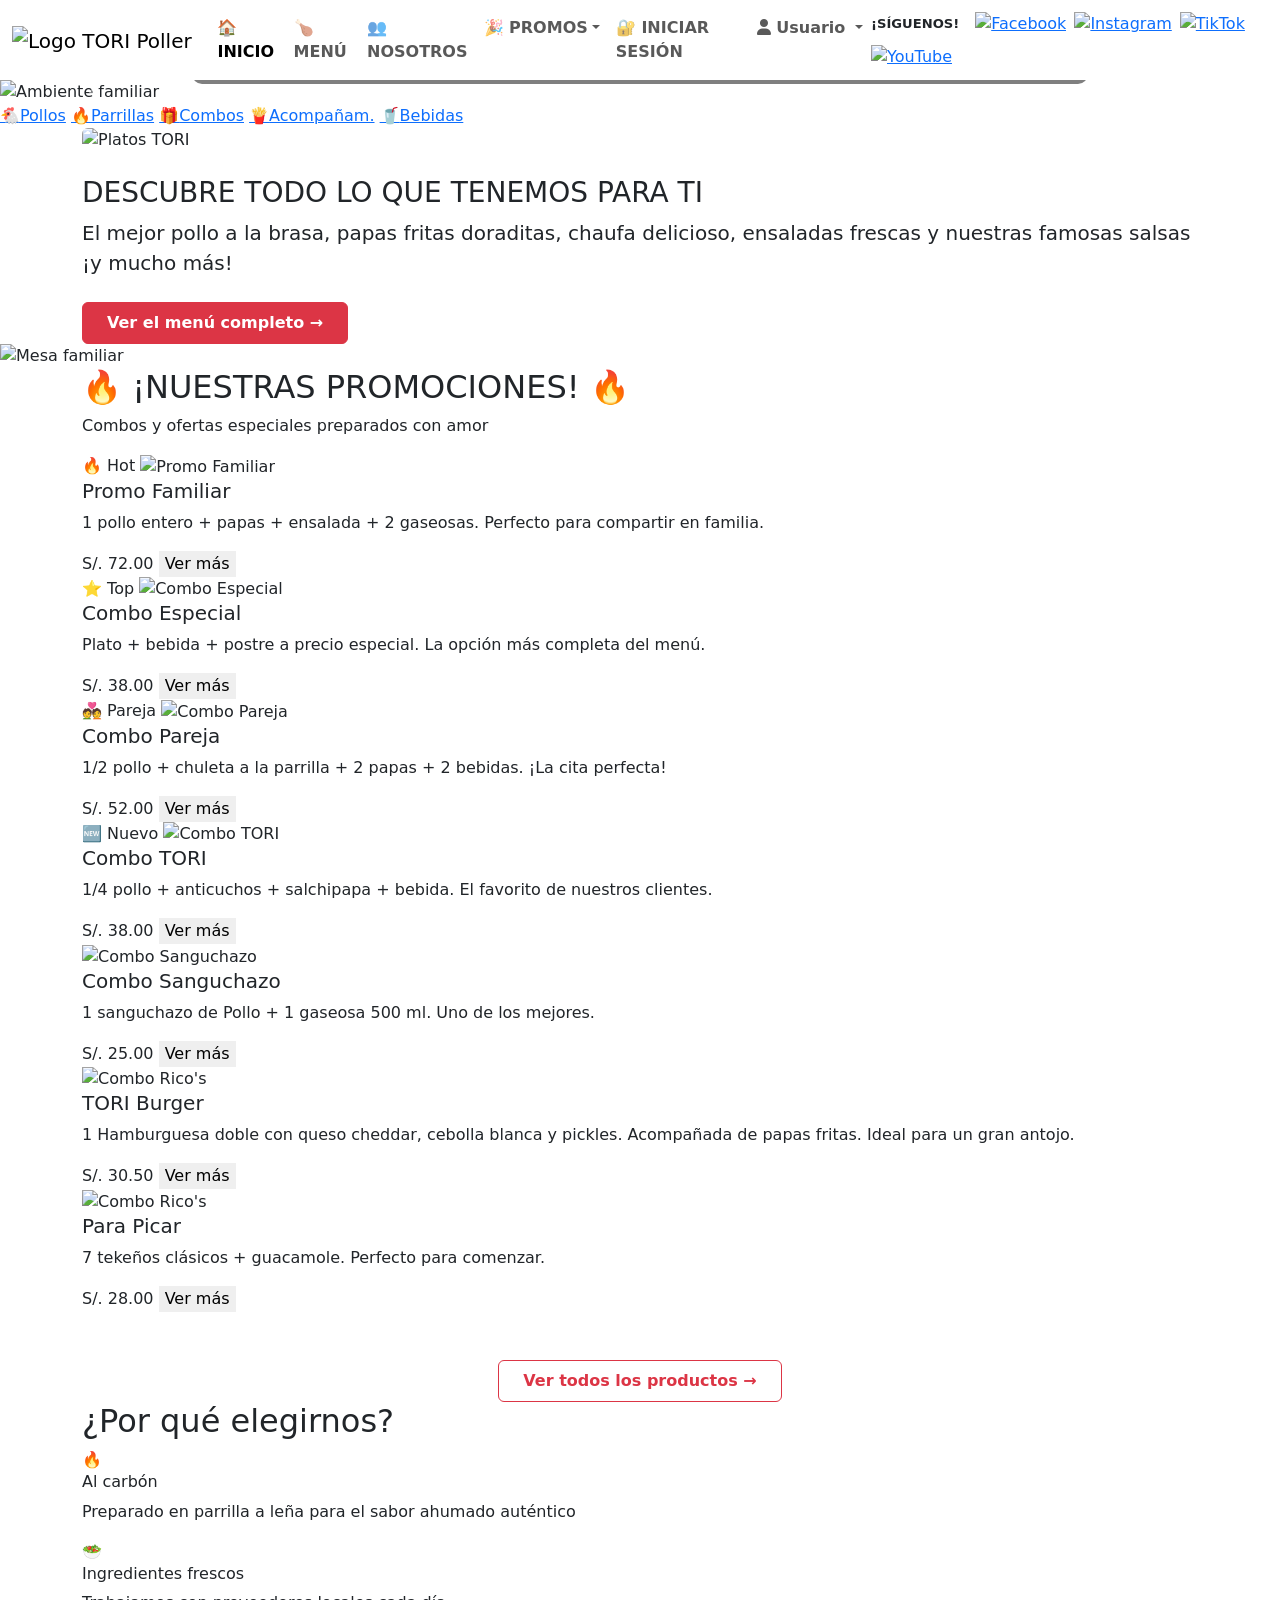
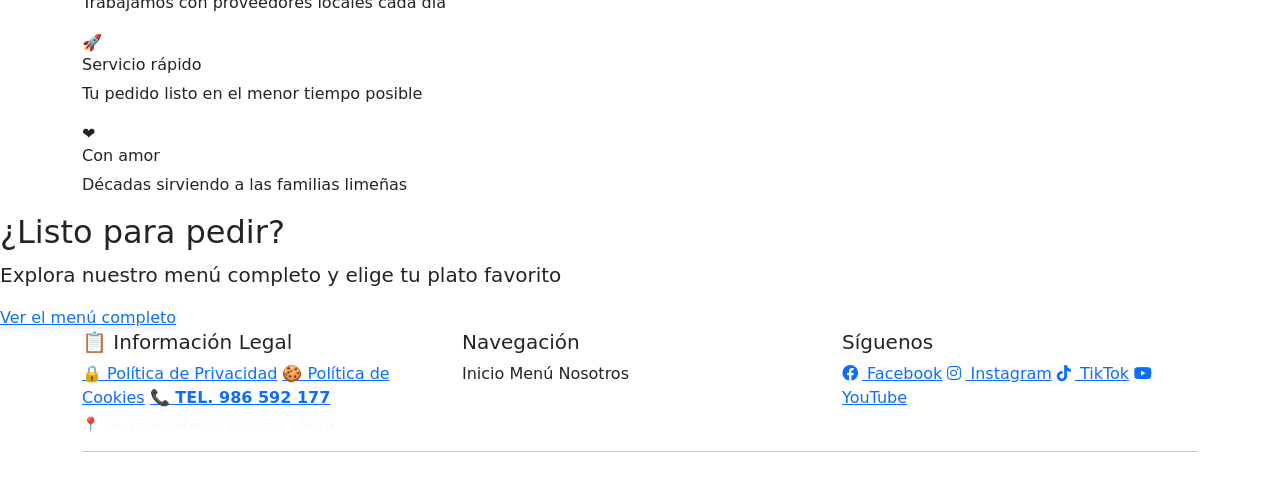
==== Proyecto/src/main/resources/templates/index.html @ 628fb51c "Avance-PerfilUsuario" ====
<!DOCTYPE html>
<html lang="es" xmlns:th="http://www.thymeleaf.org">
<head>
  <meta charset="UTF-8" />
  <meta name="viewport" content="width=device-width, initial-scale=1.0" />
  <meta name="description" content="TORI Pollería - El mejor pollo a la brasa. Página principal." />
  <title>TORI POLLERÍA - Página Principal</title>
  <!-- Bootstrap 5 & Fuentes -->
  <link href="https://cdn.jsdelivr.net/npm/bootstrap@5.3.3/dist/css/bootstrap.min.css" rel="stylesheet">
  <link rel="stylesheet" href="https://cdnjs.cloudflare.com/ajax/libs/font-awesome/6.0.0/css/all.min.css" />
  <link href="https://fonts.googleapis.com/css2?family=Poppins:wght@300;400;600;700;800&display=swap" rel="stylesheet" />
  <link rel="stylesheet" th:href="@{/css/styles.css}">
</head>
<body>

  <!-- Navbar Unificada -->
  <nav class="navbar navbar-expand-lg navbar-light">
    <div class="container-fluid">
      <a class="navbar-brand" th:href="@{/}">
        <img th:src="@{/img/LOGO+2+ROJO.png}" alt="Logo TORI Pollería" />
      </a>
      <button class="navbar-toggler" type="button" data-bs-toggle="collapse" data-bs-target="#navbarMain" aria-controls="navbarMain" aria-expanded="false" aria-label="Toggle navigation">
        <span class="navbar-toggler-icon"></span>
      </button>
      <div class="collapse navbar-collapse" id="navbarMain">
        <ul class="navbar-nav me-auto mb-2 mb-lg-0">
          <li class="nav-item"><a class="nav-link active fw-bold" th:href="@{/}">🏠 INICIO</a></li>
          <li class="nav-item"><a class="nav-link fw-bold" th:href="@{/menu}">🍗 MENÚ</a></li>
          <li class="nav-item"><a class="nav-link fw-bold" th:href="@{/nosotros}">👥 NOSOTROS</a></li>
          <li class="nav-item dropdown">
            <a class="nav-link dropdown-toggle fw-bold" href="#" role="button" data-bs-toggle="dropdown">🎉 PROMOS</a>
            <ul class="dropdown-menu">
              <li><a class="dropdown-item fw-bold" href="#promociones">Ver Promociones</a></li>
            </ul>
          </li>
          <li class="nav-item" th:if="${!sesionActiva}">
            <a class="nav-link fw-bold" href="#" data-bs-toggle="modal" data-bs-target="#loginModal">🔐 INICIAR SESIÓN</a>
          </li>
          <li class="nav-item dropdown user-session-item" th:if="${sesionActiva}">
            <a class="nav-link dropdown-toggle fw-bold user-session-toggle" href="#" role="button" data-bs-toggle="dropdown" aria-expanded="false">
              <span class="user-session-avatar"><i class="fa-solid fa-user"></i></span>
              <span th:text="${usuarioLogueado.nombre}">Usuario</span>
            </a>
            <div class="dropdown-menu user-session-menu dropdown-menu-lg-end p-0">
              <div class="user-session-header">
                <span class="user-session-avatar user-session-avatar-lg"><i class="fa-solid fa-user"></i></span>
                <div>
                  <strong th:text="${usuarioLogueado.nombre}">Usuario</strong>
                  <small th:text="${usuarioLogueado.correo}">correo@ejemplo.com</small>
                </div>
              </div>
              <div class="user-session-status">
                <i class="fa-solid fa-circle-check text-success"></i>
                <span>Sesión iniciada</span>
              </div>
              <a class="dropdown-item user-session-action" th:href="@{/api/logout}">
                <i class="fa-solid fa-right-from-bracket"></i>
                Cerrar sesión
              </a>
            </div>
          </li>
        </ul>
        <div class="d-flex align-items-center gap-2 flex-wrap">
          <p class="mb-0 me-2 fw-bold" style="font-size:0.82rem;">¡SÍGUENOS!</p>
          <a href="#" class="social-link" aria-label="Facebook" target="_blank" rel="noopener noreferrer"><img th:src="@{/img/ICONO-FACEBOOK.png}" alt="Facebook" width="20" height="20" /></a>
          <a href="#" class="social-link" aria-label="Instagram" target="_blank" rel="noopener noreferrer"><img th:src="@{/img/ICONO-INSTAGRAM.png}" alt="Instagram" width="20" height="20" /></a>
          <a href="#" class="social-link" aria-label="TikTok" target="_blank" rel="noopener noreferrer"><img th:src="@{/img/ICONO-TIKTOK.png}" alt="TikTok" width="20" height="20" /></a>
          <a href="#" class="social-link" aria-label="YouTube" target="_blank" rel="noopener noreferrer"><img th:src="@{/img/youGpng.png}" alt="YouTube" width="20" height="20" /></a>
        </div>
      </div>
    </div>
  </nav>

  <!-- Carousel -->
  <div class="container-fluid px-0">
    <div id="carouselBanner" class="carousel slide" data-bs-ride="carousel">
      <div class="carousel-indicators">
        <button type="button" data-bs-target="#carouselBanner" data-bs-slide-to="0" class="active"></button>
        <button type="button" data-bs-target="#carouselBanner" data-bs-slide-to="1"></button>
        <button type="button" data-bs-target="#carouselBanner" data-bs-slide-to="2"></button>
      </div>
      <div class="carousel-inner">
        <div class="carousel-item active">
          <img th:src="@{/img/toriii.png}" class="d-block w-100" alt="Ambiente familiar" loading="lazy" />
          <div class="carousel-caption d-none d-md-block" style="background:rgba(0,0,0,0.5);border-radius:10px;padding:1rem 1.5rem;">
            <h5 class="fw-bold fs-4">El sabor que une familias 🍗</h5>
            <p>El mejor pollo a la brasa de Lima, preparado al carbón.</p>
          </div>
        </div>
        <div class="carousel-item">
          <img th:src="@{/img/bannertori.png}" class="d-block w-100" alt="Plato principal" loading="lazy" />
          <div class="carousel-caption d-none d-md-block" style="background:rgba(0,0,0,0.5);border-radius:10px;padding:1rem 1.5rem;">
            <h5 class="fw-bold fs-4">Parrillas de primera 🔥</h5>
            <p>Churrasco, marucha, chuleta — todo a la brasa.</p>
          </div>
        </div>
        <div class="carousel-item">
          <img th:src="@{/img/banners.png}" class="d-block w-100" alt="Promoción especial" loading="lazy" />
          <div class="carousel-caption d-none d-md-block" style="background:rgba(0,0,0,0.5);border-radius:10px;padding:1rem 1.5rem;">
            <h5 class="fw-bold fs-4">¡Nuevas promociones! 🎉</h5>
            <p>Combos familiares y especiales a precios increíbles.</p>
          </div>
        </div>
      </div>
      <button class="carousel-control-prev" type="button" data-bs-target="#carouselBanner" data-bs-slide="prev"><span class="carousel-control-prev-icon"></span></button>
      <button class="carousel-control-next" type="button" data-bs-target="#carouselBanner" data-bs-slide="next"><span class="carousel-control-next-icon"></span></button>
    </div>
  </div>

  <!-- Categorías rápidas -->
  <div class="quick-cats">
    <a th:href="@{/menu}" class="quick-cat"><span class="cat-icon">🐔</span>Pollos</a>
    <a th:href="@{/menu}" class="quick-cat"><span class="cat-icon">🔥</span>Parrillas</a>
    <a th:href="@{/menu}" class="quick-cat"><span class="cat-icon">🎁</span>Combos</a>
    <a th:href="@{/menu}" class="quick-cat"><span class="cat-icon">🍟</span>Acompañam.</a>
    <a th:href="@{/menu}" class="quick-cat"><span class="cat-icon">🥤</span>Bebidas</a>
  </div>

  <!-- Intro -->
  <section class="intro-section">
    <div class="container">
      <img th:src="@{/img/TRES+PLATOS.webp}" class="img-fluid rounded mb-4" alt="Platos TORI" style="max-height:340px;object-fit:cover;" />
      <h3>DESCUBRE TODO LO QUE TENEMOS PARA TI</h3>
      <p class="lead fw-normal">El mejor pollo a la brasa, papas fritas doraditas, chaufa delicioso, ensaladas frescas y nuestras famosas salsas ¡y mucho más!</p>
      <a th:href="@{/menu}" class="btn btn-danger fw-bold px-4 py-2 mt-2">Ver el menú completo →</a>
    </div>
  </section>

  <!-- Banner Central -->
  <div class="banner-imagen-principal">
    <img th:src="@{/img/edit+mesa+familia+cenital+manos.jpg}" class="w-100" alt="Mesa familiar" loading="lazy" />
  </div>

  <!-- Promociones -->
  <section id="promociones" class="promos-section">
    <div class="container">
      <div class="section-heading">
        <h2>🔥 ¡NUESTRAS PROMOCIONES! 🔥</h2>
        <p>Combos y ofertas especiales preparados con amor</p>
      </div>
      <div class="promos-grid">
        <!-- Card 1 -->
        <div class="promo-card">
          <div class="promo-img-wrap">
            <span class="promo-badge">🔥 Hot</span>
            <img th:src="@{/img/card1.webp}" alt="Promo Familiar" loading="lazy" />
          </div>
          <div class="promo-body">
            <h5>Promo Familiar</h5>
            <p>1 pollo entero + papas + ensalada + 2 gaseosas. Perfecto para compartir en familia.</p>
          </div>
          <div class="promo-footer">
            <span class="promo-precio">S/. 72.00</span>
            <button type="button" class="btn-promo border-0" data-bs-toggle="modal" data-bs-target="#promoModal1">Ver más</button>
          </div>
        </div>
        <!-- Card 2 -->
        <div class="promo-card">
          <div class="promo-img-wrap">
            <span class="promo-badge">⭐ Top</span>
            <img th:src="@{/img/card2.webp}" alt="Combo Especial" loading="lazy" />
          </div>
          <div class="promo-body">
            <h5>Combo Especial</h5>
            <p>Plato + bebida + postre a precio especial. La opción más completa del menú.</p>
          </div>
          <div class="promo-footer">
            <span class="promo-precio">S/. 38.00</span>
            <button type="button" class="btn-promo border-0" data-bs-toggle="modal" data-bs-target="#promoModal2">Ver más</button>
          </div>
        </div>
        <!-- Card 3 -->
        <div class="promo-card">
          <div class="promo-img-wrap">
            <span class="promo-badge">💑 Pareja</span>
            <img th:src="@{/img/card3.webp}" alt="Combo Pareja" loading="lazy" />
          </div>
          <div class="promo-body">
            <h5>Combo Pareja</h5>
            <p>1/2 pollo + chuleta a la parrilla + 2 papas + 2 bebidas. ¡La cita perfecta!</p>
          </div>
          <div class="promo-footer">
            <span class="promo-precio">S/. 52.00</span>
            <button type="button" class="btn-promo border-0" data-bs-toggle="modal" data-bs-target="#promoModal3">Ver más</button>
          </div>
        </div>
        <!-- Card 4 -->
        <div class="promo-card">
          <div class="promo-img-wrap">
            <span class="promo-badge">🆕 Nuevo</span>
            <img th:src="@{/img/card4.png}" alt="Combo TORI" loading="lazy" />
          </div>
          <div class="promo-body">
            <h5>Combo TORI</h5>
            <p>1/4 pollo + anticuchos + salchipapa + bebida. El favorito de nuestros clientes.</p>
          </div>
          <div class="promo-footer">
            <span class="promo-precio">S/. 38.00</span>
            <button type="button" class="btn-promo border-0" data-bs-toggle="modal" data-bs-target="#promoModal4">Ver más</button>
          </div>
        </div>
        <!-- Card 5 -->
        <div class="promo-card">
          <div class="promo-img-wrap">
            
            <img th:src="@{/img/card5.webp}" alt="Combo Sanguchazo" loading="lazy" />
          </div>
          <div class="promo-body">
            <h5>Combo Sanguchazo</h5>
            <p>1 sanguchazo de Pollo + 1 gaseosa 500 ml. Uno de los mejores.</p>
          </div>
          <div class="promo-footer">
            <span class="promo-precio">S/. 25.00</span>
            <button type="button" class="btn-promo border-0" data-bs-toggle="modal" data-bs-target="#promoModal5">Ver más</button>
          </div>
        </div>
        <!-- Card 6 -->
        <div class="promo-card">
          <div class="promo-img-wrap">
            
            <img th:src="@{/img/card6.webp}" alt="Combo Rico's" loading="lazy" />
          </div>
          <div class="promo-body">
            <h5>TORI Burger</h5>
            <p>1 Hamburguesa doble con queso cheddar, cebolla blanca y pickles. Acompañada de papas fritas. Ideal para un gran antojo.</p>
          </div>
          <div class="promo-footer">
            <span class="promo-precio">S/. 30.50</span>
            <button type="button" class="btn-promo border-0" data-bs-toggle="modal" data-bs-target="#promoModal6">Ver más</button>
          </div>
        </div>
        <!-- Card 7 -->
        <div class="promo-card">
          <div class="promo-img-wrap">
            
            <img th:src="@{/img/card7.jpg}" alt="Combo Rico's" loading="lazy" />
          </div>
          <div class="promo-body">
            <h5>Para Picar</h5>
            <p>7 tekeños clásicos + guacamole. Perfecto para comenzar.</p>
          </div>
          <div class="promo-footer">
            <span class="promo-precio">S/. 28.00</span>
            <button type="button" class="btn-promo border-0" data-bs-toggle="modal" data-bs-target="#promoModal7">Ver más</button>
          </div>
        </div>
      </div>
      <div class="text-center mt-5">
        <a th:href="@{/menu}" class="btn btn-outline-danger fw-bold px-4 py-2">Ver todos los productos →</a>
      </div>
    </div>
  </section>

  <!-- ¿Por qué elegirnos? -->
  <section class="porques">
    <div class="container">
      <h2>¿Por qué elegirnos?</h2>
      <div class="features">
        <div class="feature"><div class="icon">🔥</div><h6>Al carbón</h6><p>Preparado en parrilla a leña para el sabor ahumado auténtico</p></div>
        <div class="feature"><div class="icon">🥗</div><h6>Ingredientes frescos</h6><p>Trabajamos con proveedores locales cada día</p></div>
        <div class="feature"><div class="icon">🚀</div><h6>Servicio rápido</h6><p>Tu pedido listo en el menor tiempo posible</p></div>
        <div class="feature"><div class="icon">❤️</div><h6>Con amor</h6><p>Décadas sirviendo a las familias limeñas</p></div>
      </div>
    </div>
  </section>

  <!-- CTA final -->
  <section class="cta-section">
    <h2>¿Listo para pedir?</h2>
    <p class="fs-5">Explora nuestro menú completo y elige tu plato favorito</p>
    <a th:href="@{/menu}" class="btn-cta shadow-sm">Ver el menú completo</a>
  </section>

  <!-- Footer -->
  <footer>
    <div class="container">
      <div class="row gy-4">
        <div class="col-12 col-md-4">
          <h5>📋 Información Legal</h5>
          <a href="#">🔒 Política de Privacidad</a>
          <a href="#">🍪 Política de Cookies</a>
          <a href="tel:986592177" class="fw-bold mt-2">📞 TEL. 986 592 177</a>
          <span class="small text-light d-block mt-1">📍 Ca. José Gálvez 390, Lima 15074</span>
        </div>
        <div class="col-6 col-md-4">
          <h5>Navegación</h5>
          <a th:href="@{/}">Inicio</a>
          <a th:href="@{/menu}">Menú</a>
          <a th:href="@{/nosotros}">Nosotros</a>
        </div>
        <div class="col-6 col-md-4">
          <h5>Síguenos</h5>
          <a href="#"><i class="fab fa-facebook me-1"></i> Facebook</a>
          <a href="#"><i class="fab fa-instagram me-1"></i> Instagram</a>
          <a href="#"><i class="fab fa-tiktok me-1"></i> TikTok</a>
          <a href="#"><i class="fab fa-youtube me-1"></i> YouTube</a>
        </div>
      </div>
      <hr>
      <p class="text-center mb-0 text-white-50" style="font-size:0.82rem;">© 2026 TORI POLLERÍA. Todos los derechos reservados.</p>
    </div>
  </footer>
<!-- Modal Login Exitoso -->
<div class="modal fade" id="modalLoginExitoso" tabindex="-1" aria-hidden="true"
     th:classappend="${loginEstado == 'exitoso'} ? 'show' : ''"
     th:style="${loginEstado == 'exitoso'} ? 'display:block;' : ''">
  <div class="modal-dialog modal-dialog-centered">
    <div class="modal-content">
      <div class="modal-header bg-success text-white">
        <h5 class="modal-title fw-bold">✅ Bienvenido</h5>
        <button type="button" class="btn-close btn-close-white" data-bs-dismiss="modal"></button>
      </div>
      <div class="modal-body text-center py-4">
        <p class="fs-5">¡Hola, <strong th:text="${loginNombre}"></strong>! Has iniciado sesión correctamente.</p>
      </div>
      <div class="modal-footer justify-content-center">
        <button type="button" class="btn btn-success fw-bold px-4" data-bs-dismiss="modal">Continuar</button>
      </div>
    </div>
  </div>
</div>

<!-- Modal Login Error -->
<div class="modal fade" id="modalLoginError" tabindex="-1" aria-hidden="true"
     th:classappend="${loginEstado == 'error'} ? 'show' : ''"
     th:style="${loginEstado == 'error'} ? 'display:block;' : ''">
  <div class="modal-dialog modal-dialog-centered">
    <div class="modal-content">
      <div class="modal-header bg-danger text-white">
        <h5 class="modal-title fw-bold">❌ Error</h5>
        <button type="button" class="btn-close btn-close-white" data-bs-dismiss="modal"></button>
      </div>
      <div class="modal-body text-center py-4">
        <p class="fs-5">Correo o contraseña incorrectos. Intenta de nuevo.</p>
      </div>
      <div class="modal-footer justify-content-center">
        <button type="button" class="btn btn-danger fw-bold px-4" data-bs-dismiss="modal">Intentar de nuevo</button>
      </div>
    </div>
  </div>
</div>
<!-- Modal Registro Exitoso -->
<div class="modal fade" id="modalRegistroExitoso" tabindex="-1" aria-hidden="true"
     th:classappend="${registroEstado == 'exitoso'} ? 'show' : ''"
     th:style="${registroEstado == 'exitoso'} ? 'display:block;' : ''">
  <div class="modal-dialog modal-dialog-centered">
    <div class="modal-content">
      <div class="modal-header bg-success text-white">
        <h5 class="modal-title fw-bold">✅ Registro exitoso</h5>
        <button type="button" class="btn-close btn-close-white" data-bs-dismiss="modal"></button>
      </div>
      <div class="modal-body text-center py-4">
        <p class="fs-5">¡Tu cuenta fue creada correctamente! Ya puedes iniciar sesión.</p>
      </div>
      <div class="modal-footer justify-content-center">
        <button type="button" class="btn btn-success fw-bold px-4" data-bs-dismiss="modal">Continuar</button>
      </div>
    </div>
  </div>
</div>

<!-- Modal Registro Error -->
<div class="modal fade" id="modalRegistroError" tabindex="-1" aria-hidden="true"
     th:classappend="${registroEstado == 'error'} ? 'show' : ''"
     th:style="${registroEstado == 'error'} ? 'display:block;' : ''">
  <div class="modal-dialog modal-dialog-centered">
    <div class="modal-content">
      <div class="modal-header bg-danger text-white">
        <h5 class="modal-title fw-bold">❌ Correo ya registrado</h5>
        <button type="button" class="btn-close btn-close-white" data-bs-dismiss="modal"></button>
      </div>
      <div class="modal-body text-center py-4">
        <p class="fs-5">El correo ingresado ya está registrado. Intenta con otro.</p>
      </div>
      <div class="modal-footer justify-content-center">
        <button type="button" class="btn btn-danger fw-bold px-4" data-bs-dismiss="modal">Intentar de nuevo</button>
      </div>
    </div>
  </div>
</div>
<!-- Modal Logout Exitoso -->
<div class="modal fade" id="modalLogoutExitoso" tabindex="-1" aria-hidden="true"
     th:classappend="${logoutEstado == 'exitoso'} ? 'show' : ''"
     th:style="${logoutEstado == 'exitoso'} ? 'display:block;' : ''">
  <div class="modal-dialog modal-dialog-centered">
    <div class="modal-content">
      <div class="modal-header bg-danger text-white">
        <h5 class="modal-title fw-bold">Sesión cerrada</h5>
        <button type="button" class="btn-close btn-close-white" data-bs-dismiss="modal"></button>
      </div>
      <div class="modal-body text-center py-4">
        <i class="fa-solid fa-right-from-bracket text-danger mb-3" style="font-size:2.4rem;"></i>
        <p class="fs-5 mb-0">Has cerrado sesión correctamente.</p>
      </div>
      <div class="modal-footer justify-content-center">
        <button type="button" class="btn btn-danger fw-bold px-4" data-bs-dismiss="modal">Continuar</button>
      </div>
    </div>
  </div>
</div>
  <!-- Modal Login -->
<div class="modal fade" id="loginModal" tabindex="-1" aria-hidden="true">
  <div class="modal-dialog modal-dialog-centered">
    <div class="modal-content">
      <div class="modal-header bg-danger text-white">
        <h5 class="modal-title">🔐 Iniciar Sesión</h5>
        <button type="button" class="btn-close btn-close-white" data-bs-dismiss="modal"></button>
      </div>
      <div class="modal-body">
        <form th:action="@{/api/login}" method="post">
          <div class="mb-3">
            <label class="form-label fw-semibold">Correo Electrónico</label>
            <div class="input-group">
              <span class="input-group-text"><i class="fa-solid fa-envelope"></i></span>
              <input type="email" name="correo" class="form-control" placeholder="nombre@ejemplo.com" required>
            </div>
          </div>
          <div class="mb-3">
            <label class="form-label fw-semibold">Contraseña</label>
            <div class="input-group">
              <span class="input-group-text"><i class="fa-solid fa-lock"></i></span>
              <input type="password" name="contrasena" class="form-control" placeholder="••••••••" required>
            </div>
          </div>
          <button type="submit" class="btn btn-danger w-100 fw-bold py-2">Iniciar Sesión</button>
        </form>
      </div>
      <div class="modal-footer justify-content-center bg-light">
        <p class="small mb-0">¿No tienes cuenta? <a href="#" class="text-danger fw-bold text-decoration-none" data-bs-dismiss="modal" data-bs-toggle="modal" data-bs-target="#registerModal">Regístrate aquí</a></p>
      </div>
    </div>
  </div>
</div>

<!-- Modal Registro -->
<div class="modal fade" id="registerModal" tabindex="-1" aria-hidden="true">
  <div class="modal-dialog modal-dialog-centered">
    <div class="modal-content">
      <div class="modal-header bg-danger text-white">
        <h5 class="modal-title fw-bold">📝 Crear Cuenta</h5>
        <button type="button" class="btn-close btn-close-white" data-bs-dismiss="modal"></button>
      </div>
      <div class="modal-body px-4 py-4">
        <form th:action="@{/api/registro}" method="post">
          <div class="mb-3">
            <label class="form-label fw-semibold">Nombre completo</label>
            <div class="input-group">
              <span class="input-group-text"><i class="fa-solid fa-user"></i></span>
              <input type="text" name="nombre" class="form-control" placeholder="Tu nombre completo" required>
            </div>
          </div>
          <div class="mb-3">
            <label class="form-label fw-semibold">Correo Electrónico</label>
            <div class="input-group">
              <span class="input-group-text"><i class="fa-solid fa-envelope"></i></span>
              <input type="email" name="correo" class="form-control" placeholder="nombre@ejemplo.com" required>
            </div>
          </div>
          <div class="mb-3">
            <label class="form-label fw-semibold">Teléfono</label>
            <div class="input-group">
              <span class="input-group-text"><i class="fa-solid fa-phone"></i></span>
              <input type="tel" name="telefono" class="form-control" placeholder="987 654 321" required>
            </div>
          </div>
          <div class="mb-3">
            <label class="form-label fw-semibold">Dirección</label>
            <div class="input-group">
              <span class="input-group-text"><i class="fa-solid fa-location-dot"></i></span>
              <input type="text" name="direccion" class="form-control" placeholder="Tu dirección" required>
            </div>
          </div>
          <div class="mb-4">
            <label class="form-label fw-semibold">Contraseña</label>
            <div class="input-group">
              <span class="input-group-text"><i class="fa-solid fa-lock"></i></span>
              <input type="password" name="contrasena" class="form-control" placeholder="••••••••" required>
            </div>
          </div>
          <button type="submit" class="btn btn-danger w-100 fw-bold py-2">Crear cuenta</button>
        </form>
      </div>
      <div class="modal-footer justify-content-center bg-light">
        <p class="small mb-0">¿Ya tienes cuenta?
          <a href="#" class="text-danger fw-bold text-decoration-none"
             data-bs-dismiss="modal"
             data-bs-toggle="modal"
             data-bs-target="#loginModal">Inicia sesión aquí</a>
        </p>
      </div>
    </div>
  </div>
</div>
  <!-- ========================================== -->
  <!--        MODALES DE LAS PROMOCIONES          -->
  <!-- ========================================== -->

  <!-- Modal Promo 1: Promo Familiar -->
  <div class="modal fade" id="promoModal1" tabindex="-1" aria-hidden="true">
    <div class="modal-dialog modal-dialog-centered">
      <div class="modal-content">
        <div class="modal-header bg-danger text-white">
          <h5 class="modal-title fw-bold">🔥 Promo Familiar</h5>
          <button type="button" class="btn-close btn-close-white" data-bs-dismiss="modal"></button>
        </div>
        <div class="modal-body">
          <img th:src="@{/img/card1.webp}" class="img-fluid rounded mb-3 w-100" alt="Promo Familiar" style="max-height: 250px; object-fit: cover;" />
          <h4 class="text-danger fw-bold mb-3">S/. 72.00</h4>
          <p class="text-muted">Disfruta del auténtico sabor al carbón en la comodidad de tu hogar o en nuestro local con este super combo pensado para toda la familia.</p>
          <hr />
          <h6 class="fw-bold"><i class="fa-solid fa-utensils text-danger me-2"></i>¿Qué incluye esta promo?</h6>
          <ul class="list-unstyled ms-3">
            <li><i class="fa-solid fa-check text-success me-2"></i> 1 Pollo entero a la brasa dorado a la perfección</li>
            <li><i class="fa-solid fa-check text-success me-2"></i> Porción familiar de papas fritas crujientes</li>
            <li><i class="fa-solid fa-check text-success me-2"></i> Ensalada fresca familiar (clásica de pollería)</li>
            <li><i class="fa-solid fa-check text-success me-2"></i> 2 Gaseosas medianas a elección</li>
            <li><i class="fa-solid fa-check text-success me-2"></i> Salsas de la casa ilimitadas (ají, mayonesa, mostaza)</li>
          </ul>
        </div>
        <div class="modal-footer bg-light">
          <button type="button" class="btn btn-secondary fw-bold" data-bs-dismiss="modal">Cerrar</button>
          <a href="#" class="btn btn-danger fw-bold px-4">Ordenar Ahora</a>
        </div>
      </div>
    </div>
  </div>

  <!-- Modal Promo 2: Combo Especial -->
  <div class="modal fade" id="promoModal2" tabindex="-1" aria-hidden="true">
    <div class="modal-dialog modal-dialog-centered">
      <div class="modal-content">
        <div class="modal-header bg-danger text-white">
          <h5 class="modal-title fw-bold">⭐ Combo Especial</h5>
          <button type="button" class="btn-close btn-close-white" data-bs-dismiss="modal"></button>
        </div>
        <div class="modal-body">
          <img th:src="@{/img/card2.webp}" class="img-fluid rounded mb-3 w-100" alt="Combo Especial" style="max-height: 250px; object-fit: cover;" />
          <h4 class="text-danger fw-bold mb-3">S/. 38.00</h4>
          <p class="text-muted">Nuestra opción individual más completa. Diseñada para calmar el antojo con la combinación perfecta de fondo, bebida y un dulce final.</p>
          <hr />
          <h6 class="fw-bold"><i class="fa-solid fa-utensils text-danger me-2"></i>¿Qué incluye esta promo?</h6>
          <ul class="list-unstyled ms-3">
            <li><i class="fa-solid fa-check text-success me-2"></i> 1/4 de Pollo a la brasa (pechuga o pierna)</li>
            <li><i class="fa-solid fa-check text-success me-2"></i> Porción personal de papas fritas + ensalada</li>
            <li><i class="fa-solid fa-check text-success me-2"></i> 1 Bebida helada a elección</li>
            <li><i class="fa-solid fa-check text-success me-2"></i> 1 Postre del día de la casa</li>
          </ul>
        </div>
        <div class="modal-footer bg-light">
          <button type="button" class="btn btn-secondary fw-bold" data-bs-dismiss="modal">Cerrar</button>
          <a href="#" class="btn btn-danger fw-bold px-4">Ordenar Ahora</a>
        </div>
      </div>
    </div>
  </div>

  <!-- Modal Promo 3: Combo Pareja -->
  <div class="modal fade" id="promoModal3" tabindex="-1" aria-hidden="true">
    <div class="modal-dialog modal-dialog-centered">
      <div class="modal-content">
        <div class="modal-header bg-danger text-white">
          <h5 class="modal-title fw-bold">💑 Combo Pareja</h5>
          <button type="button" class="btn-close btn-close-white" data-bs-dismiss="modal"></button>
        </div>
        <div class="modal-body">
          <img th:src="@{/img/card3.webp}" class="img-fluid rounded mb-3 w-100" alt="Combo Pareja" style="max-height: 250px; object-fit: cover;" />
          <h4 class="text-danger fw-bold mb-3">S/. 52.00</h4>
          <p class="text-muted">¡La cita perfecta para los amantes de las brasas! Combina nuestro tierno pollo con el toque ahumado de una chuleta parrillera de primera.</p>
          <hr />
          <h6 class="fw-bold"><i class="fa-solid fa-utensils text-danger me-2"></i>¿Qué incluye esta promo?</h6>
          <ul class="list-unstyled ms-3">
            <li><i class="fa-solid fa-check text-success me-2"></i> 1/2 Pollo a la brasa jugoso</li>
            <li><i class="fa-solid fa-check text-success me-2"></i> 1 Chuleta grande a la parrilla seleccionada</li>
            <li><i class="fa-solid fa-check text-success me-2"></i> 2 Porciones de papas fritas doradas</li>
            <li><i class="fa-solid fa-check text-success me-2"></i> 1 Ensalada mediana para compartir</li>
            <li><i class="fa-solid fa-check text-success me-2"></i> 2 Bebidas personales bien heladas</li>
          </ul>
        </div>
        <div class="modal-footer bg-light">
          <button type="button" class="btn btn-secondary fw-bold" data-bs-dismiss="modal">Cerrar</button>
          <a href="#" class="btn btn-danger fw-bold px-4">Ordenar Ahora</a>
        </div>
      </div>
    </div>
  </div>

  <!-- Modal Promo 4: Combo TORI -->
  <div class="modal fade" id="promoModal4" tabindex="-1" aria-hidden="true">
    <div class="modal-dialog modal-dialog-centered">
      <div class="modal-content">
        <div class="modal-header bg-danger text-white">
          <h5 class="modal-title fw-bold">🆕 Combo TORI</h5>
          <button type="button" class="btn-close btn-close-white" data-bs-dismiss="modal"></button>
        </div>
        <div class="modal-body">
          <img th:src="@{/img/card4.png}" class="img-fluid rounded mb-3 w-100" alt="Combo Rico's" style="max-height: 250px; object-fit: cover;" />
          <h4 class="text-danger fw-bold mb-3">S/. 38.00</h4>
          <p class="text-muted">¿No te decides por un solo plato? El Combo TORI es el favorito absoluto porque junta lo mejor de tres mundos peruanos en una sola bandeja.</p>
          <hr />
          <h6 class="fw-bold"><i class="fa-solid fa-utensils text-danger me-2"></i>¿Qué incluye esta promo?</h6>
          <ul class="list-unstyled ms-3">
            <li><i class="fa-solid fa-check text-success me-2"></i> 1/4 de Pollo a la brasa clásico</li>
            <li><i class="fa-solid fa-check text-success me-2"></i> 2 Palitos de anticuchos de corazón bien sazonados</li>
            <li><i class="fa-solid fa-check text-success me-2"></i> Base de salchipapa crujiente</li>
            <li><i class="fa-solid fa-check text-success me-2"></i> 1 Bebida personal a elección</li>
          </ul>
        </div>
        <div class="modal-footer bg-light">
          <button type="button" class="btn btn-secondary fw-bold" data-bs-dismiss="modal">Cerrar</button>
          <a href="#" class="btn btn-danger fw-bold px-4">Ordenar Ahora</a>
        </div>
      </div>
    </div>
  </div>

  <!-- Modal Promo 5: Promo Sanguchazo -->
  <div class="modal fade" id="promoModal5" tabindex="-1" aria-hidden="true">
    <div class="modal-dialog modal-dialog-centered">
      <div class="modal-content">
        <div class="modal-header bg-danger text-white">
          <h5 class="modal-title fw-bold">Promo Sanguchazo</h5>
          <button type="button" class="btn-close btn-close-white" data-bs-dismiss="modal"></button>
        </div>
        <div class="modal-body">
          <img th:src="@{/img/card5.webp}" class="img-fluid rounded mb-3 w-100" alt="Combo TORI" style="max-height: 250px; object-fit: cover;" />
          <h4 class="text-danger fw-bold mb-3">S/. 25.00</h4>
          <p class="text-muted">Promo Sanguchazo es el ideal para un gran antojo porque es una versión mejorada de un Sandwich al estilo TORI.</p>
          <hr />
          <h6 class="fw-bold"><i class="fa-solid fa-utensils text-danger me-2"></i>¿Qué incluye esta promo?</h6>
          <ul class="list-unstyled ms-3">
            <li><i class="fa-solid fa-check text-success me-2"></i> 1 Sanguchazo al estilo TORI</li>
            <li><i class="fa-solid fa-check text-success me-2"></i> 1 gaseosa de 500 ml</li>
          </ul>
        </div>
        <div class="modal-footer bg-light">
          <button type="button" class="btn btn-secondary fw-bold" data-bs-dismiss="modal">Cerrar</button>
          <a href="#" class="btn btn-danger fw-bold px-4">Ordenar Ahora</a>
        </div>
      </div>
    </div>
  </div>

  <!-- Modal Promo 6: TORI Burger -->
  <div class="modal fade" id="promoModal6" tabindex="-1" aria-hidden="true">
    <div class="modal-dialog modal-dialog-centered">
      <div class="modal-content">
        <div class="modal-header bg-danger text-white">
          <h5 class="modal-title fw-bold">TORI Burger</h5>
          <button type="button" class="btn-close btn-close-white" data-bs-dismiss="modal"></button>
        </div>
        <div class="modal-body">
          <img th:src="@{/img/card6.webp}" class="img-fluid rounded mb-3 w-100" alt="Combo Rico's" style="max-height: 250px; object-fit: cover;" />
          <h4 class="text-danger fw-bold mb-3">S/. 30.50</h4>
          <p class="text-muted">¨Si buscas una hamburguesa bien taypá con la mejora calidad, TORI Burger es para ti. Con ingredientes de alta calidad y a nuestro estilo unico puedes disfrutar de una buena hamburguesa.</p>
          <hr />
          <h6 class="fw-bold"><i class="fa-solid fa-utensils text-danger me-2"></i>¿Qué incluye esta promo?</h6>
          <ul class="list-unstyled ms-3">
            <li><i class="fa-solid fa-check text-success me-2"></i>1 Hamburguesa doble con queso cheddar, cebolla blanca y pickles</li>
            <li><i class="fa-solid fa-check text-success me-2"></i>Papas fritas crugientes</li>
          </ul>
        </div>
        <div class="modal-footer bg-light">
          <button type="button" class="btn btn-secondary fw-bold" data-bs-dismiss="modal">Cerrar</button>
          <a href="#" class="btn btn-danger fw-bold px-4">Ordenar Ahora</a>
        </div>
      </div>
    </div>
  </div>

  <!-- Modal Promo 7: Para Picar -->
  <div class="modal fade" id="promoModal7" tabindex="-1" aria-hidden="true">
    <div class="modal-dialog modal-dialog-centered">
      <div class="modal-content">
        <div class="modal-header bg-danger text-white">
          <h5 class="modal-title fw-bold">Para Picar</h5>
          <button type="button" class="btn-close btn-close-white" data-bs-dismiss="modal"></button>
        </div>
        <div class="modal-body">
          <img th:src="@{/img/card7.jpg}" class="img-fluid rounded mb-3 w-100" alt="Combo Rico's" style="max-height: 250px; object-fit: cover;" />
          <h4 class="text-danger fw-bold mb-3">S/. 28.00</h4>
          <p class="text-muted">Esta es la mejor forma de empezar una buena orden o compartir con amigos mientras rompen el hielo.</p>
          <hr />
          <h6 class="fw-bold"><i class="fa-solid fa-utensils text-danger me-2"></i>¿Qué incluye esta promo?</h6>
          <ul class="list-unstyled ms-3">
            <li><i class="fa-solid fa-check text-success me-2"></i> 7 tekeños clásicos</li>
            <li><i class="fa-solid fa-check text-success me-2"></i> Salsa de guacamole</li>
          </ul>
        </div>
        <div class="modal-footer bg-light">
          <button type="button" class="btn btn-secondary fw-bold" data-bs-dismiss="modal">Cerrar</button>
          <a href="#" class="btn btn-danger fw-bold px-4">Ordenar Ahora</a>
        </div>
      </div>
    </div>
  </div>
  <script src="https://cdn.jsdelivr.net/npm/bootstrap@5.3.3/dist/js/bootstrap.bundle.min.js"></script>
  <script src="main.js"></script>
  <script>
    window.addEventListener('load', function () {
      var exitoso = document.getElementById('modalLoginExitoso');
      var error = document.getElementById('modalLoginError');
      var regExitoso = document.getElementById('modalRegistroExitoso');
      var regError = document.getElementById('modalRegistroError');
      var logoutExitoso = document.getElementById('modalLogoutExitoso');

      if (exitoso && exitoso.classList.contains('show')) {
        new bootstrap.Modal(exitoso).show();
      }
      if (error && error.classList.contains('show')) {
        new bootstrap.Modal(error).show();
      }
      if (regExitoso && regExitoso.classList.contains('show')) {
        new bootstrap.Modal(regExitoso).show();
      }
      if (regError && regError.classList.contains('show')) {
        new bootstrap.Modal(regError).show();
      }
      if (logoutExitoso && logoutExitoso.classList.contains('show')) {
        new bootstrap.Modal(logoutExitoso).show();
      }
    });
  </script>
</body>
</html>
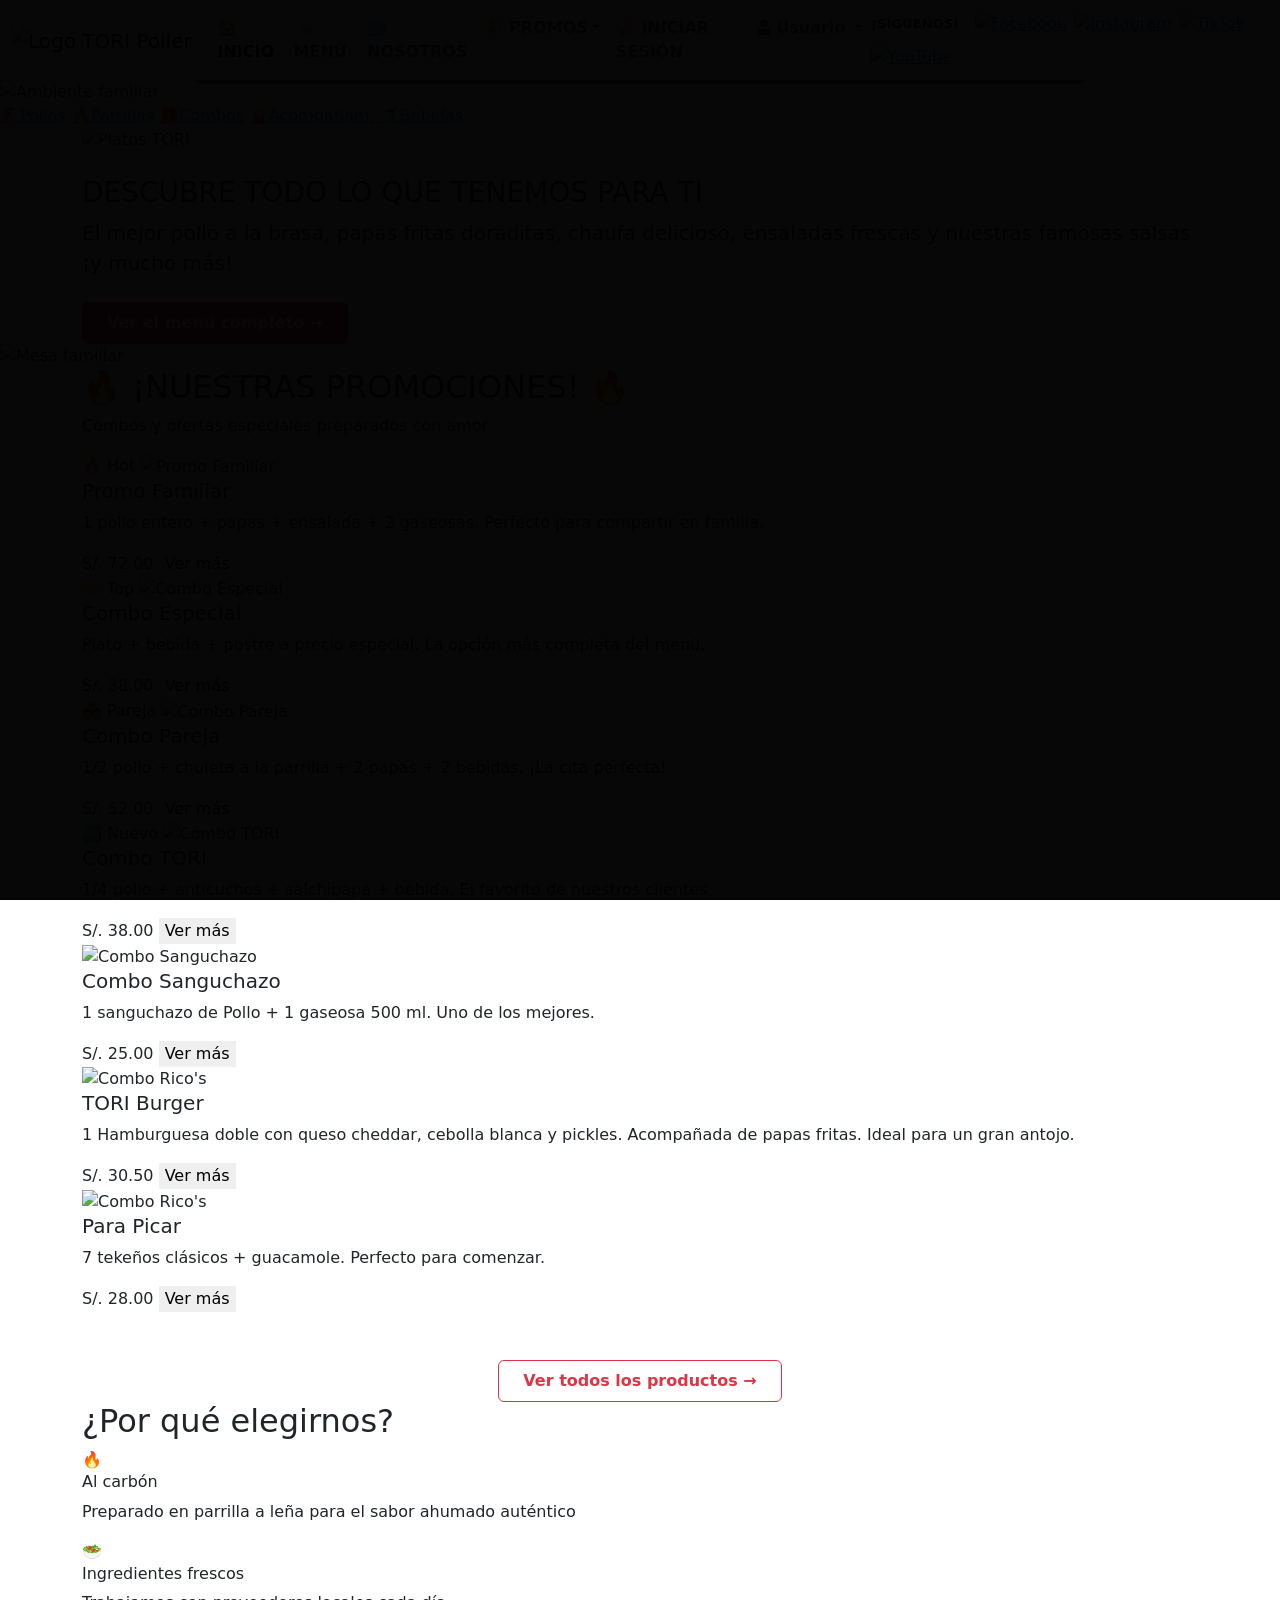
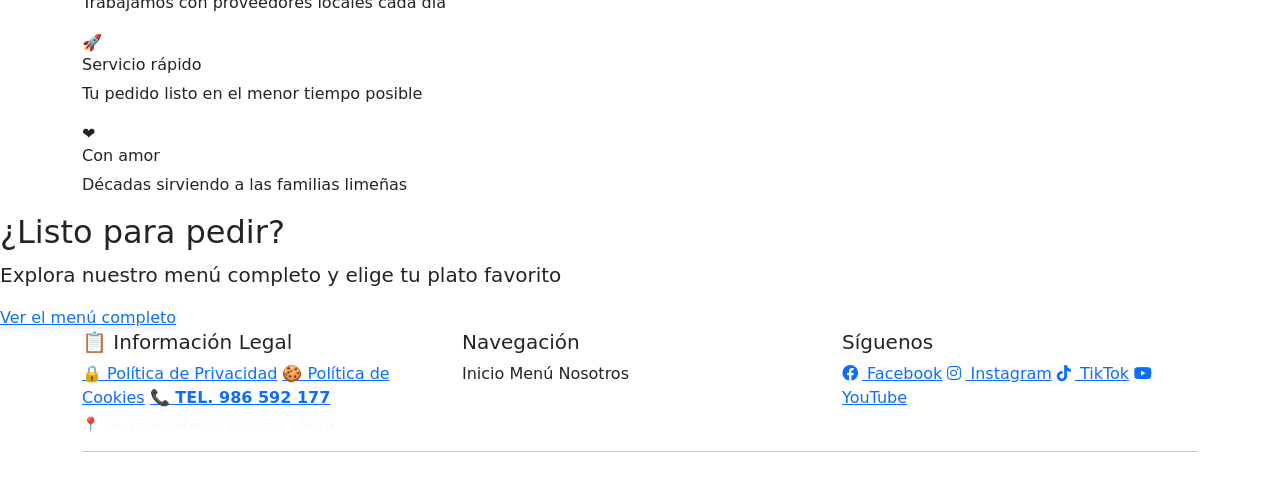
==== commit 73734154: "mejoraInterfaz-mejoraCarrito" ====
--- a/Proyecto/src/main/resources/templates/index.html
+++ b/Proyecto/src/main/resources/templates/index.html
@@ -300,25 +300,31 @@
       <p class="text-center mb-0 text-white-50" style="font-size:0.82rem;">© 2026 TORI POLLERÍA. Todos los derechos reservados.</p>
     </div>
   </footer>
+
 <!-- Modal Login Exitoso -->
 <div class="modal fade" id="modalLoginExitoso" tabindex="-1" aria-hidden="true"
-     th:classappend="${loginEstado == 'exitoso'} ? 'show' : ''"
-     th:style="${loginEstado == 'exitoso'} ? 'display:block;' : ''">
+     th:classappend="${loginEstado == 'exitoso'} ? ' show' : ''"
+     th:style="${loginEstado == 'exitoso'} ? ' display:block;' : ''">
   <div class="modal-dialog modal-dialog-centered">
     <div class="modal-content">
       <div class="modal-header bg-success text-white">
         <h5 class="modal-title fw-bold">✅ Bienvenido</h5>
-        <button type="button" class="btn-close btn-close-white" data-bs-dismiss="modal"></button>
+        <button type="button" class="btn-close btn-close-white" 
+                onclick="document.getElementById('modalLoginExitoso').style.display='none'; document.querySelector('.modal-backdrop')?.remove();"></button>
       </div>
       <div class="modal-body text-center py-4">
         <p class="fs-5">¡Hola, <strong th:text="${loginNombre}"></strong>! Has iniciado sesión correctamente.</p>
       </div>
       <div class="modal-footer justify-content-center">
-        <button type="button" class="btn btn-success fw-bold px-4" data-bs-dismiss="modal">Continuar</button>
+        <button type="button" class="btn btn-success fw-bold px-4" 
+                onclick="document.getElementById('modalLoginExitoso').style.display='none'; document.querySelector('.modal-backdrop')?.remove();">
+          Continuar
+        </button>
       </div>
     </div>
   </div>
 </div>
+<div th:if="${loginEstado == 'exitoso'}" class="modal-backdrop fade show"></div>
 
 <!-- Modal Login Error -->
 <div class="modal fade" id="modalLoginError" tabindex="-1" aria-hidden="true"
@@ -328,17 +334,20 @@
     <div class="modal-content">
       <div class="modal-header bg-danger text-white">
         <h5 class="modal-title fw-bold">❌ Error</h5>
-        <button type="button" class="btn-close btn-close-white" data-bs-dismiss="modal"></button>
+        <button type="button" class="btn-close btn-close-white" 
+                onclick="document.getElementById('modalLoginError').style.display='none'; document.querySelector('.modal-backdrop')?.remove();"></button>
       </div>
       <div class="modal-body text-center py-4">
         <p class="fs-5">Correo o contraseña incorrectos. Intenta de nuevo.</p>
       </div>
       <div class="modal-footer justify-content-center">
-        <button type="button" class="btn btn-danger fw-bold px-4" data-bs-dismiss="modal">Intentar de nuevo</button>
+        <button type="button" class="btn btn-danger fw-bold px-4"onclick="document.getElementById('modalLoginError').style.display='none'; document.querySelector('.modal-backdrop')?.remove();">Intentar de nuevo</button>
       </div>
     </div>
   </div>
 </div>
+<div th:if="${loginEstado == 'error'}" class="modal-backdrop fade show"></div>
+
 <!-- Modal Registro Exitoso -->
 <div class="modal fade" id="modalRegistroExitoso" tabindex="-1" aria-hidden="true"
      th:classappend="${registroEstado == 'exitoso'} ? 'show' : ''"
@@ -347,17 +356,20 @@
     <div class="modal-content">
       <div class="modal-header bg-success text-white">
         <h5 class="modal-title fw-bold">✅ Registro exitoso</h5>
-        <button type="button" class="btn-close btn-close-white" data-bs-dismiss="modal"></button>
+        <button type="button" class="btn-close btn-close-white" 
+                onclick="this.closest('.modal').style.display='none'; document.querySelector('.modal-backdrop')?.remove();"></button>
       </div>
       <div class="modal-body text-center py-4">
         <p class="fs-5">¡Tu cuenta fue creada correctamente! Ya puedes iniciar sesión.</p>
       </div>
       <div class="modal-footer justify-content-center">
-        <button type="button" class="btn btn-success fw-bold px-4" data-bs-dismiss="modal">Continuar</button>
+        <button type="button" class="btn btn-success fw-bold px-4" 
+                onclick="this.closest('.modal').style.display='none'; document.querySelector('.modal-backdrop')?.remove();">Continuar</button>
       </div>
     </div>
   </div>
 </div>
+<div th:if="${registroEstado == 'exitoso'}" class="modal-backdrop fade show"></div>
 
 <!-- Modal Registro Error -->
 <div class="modal fade" id="modalRegistroError" tabindex="-1" aria-hidden="true"
@@ -367,17 +379,21 @@
     <div class="modal-content">
       <div class="modal-header bg-danger text-white">
         <h5 class="modal-title fw-bold">❌ Correo ya registrado</h5>
-        <button type="button" class="btn-close btn-close-white" data-bs-dismiss="modal"></button>
+        <button type="button" class="btn-close btn-close-white" 
+                onclick="this.closest('.modal').style.display='none'; document.querySelector('.modal-backdrop')?.remove();"></button>
       </div>
       <div class="modal-body text-center py-4">
         <p class="fs-5">El correo ingresado ya está registrado. Intenta con otro.</p>
       </div>
       <div class="modal-footer justify-content-center">
-        <button type="button" class="btn btn-danger fw-bold px-4" data-bs-dismiss="modal">Intentar de nuevo</button>
+        <button type="button" class="btn btn-danger fw-bold px-4" 
+                onclick="this.closest('.modal').style.display='none'; document.querySelector('.modal-backdrop')?.remove();">Intentar de nuevo</button>
       </div>
     </div>
   </div>
 </div>
+<div th:if="${registroEstado == 'error'}" class="modal-backdrop fade show"></div>
+
 <!-- Modal Logout Exitoso -->
 <div class="modal fade" id="modalLogoutExitoso" tabindex="-1" aria-hidden="true"
      th:classappend="${logoutEstado == 'exitoso'} ? 'show' : ''"
@@ -386,18 +402,22 @@
     <div class="modal-content">
       <div class="modal-header bg-danger text-white">
         <h5 class="modal-title fw-bold">Sesión cerrada</h5>
-        <button type="button" class="btn-close btn-close-white" data-bs-dismiss="modal"></button>
+        <button type="button" class="btn-close btn-close-white" 
+                onclick="this.closest('.modal').style.display='none'; document.querySelector('.modal-backdrop')?.remove();"></button>
       </div>
       <div class="modal-body text-center py-4">
         <i class="fa-solid fa-right-from-bracket text-danger mb-3" style="font-size:2.4rem;"></i>
         <p class="fs-5 mb-0">Has cerrado sesión correctamente.</p>
       </div>
       <div class="modal-footer justify-content-center">
-        <button type="button" class="btn btn-danger fw-bold px-4" data-bs-dismiss="modal">Continuar</button>
+        <button type="button" class="btn btn-success fw-bold px-4" 
+                onclick="this.closest('.modal').style.display='none'; document.querySelector('.modal-backdrop')?.remove();">Continuar</button>
       </div>
     </div>
   </div>
 </div>
+<div th:if="${logoutEstado == 'exitoso'}" class="modal-backdrop fade show"></div>
+
   <!-- Modal Login -->
 <div class="modal fade" id="loginModal" tabindex="-1" aria-hidden="true">
   <div class="modal-dialog modal-dialog-centered">
@@ -491,9 +511,6 @@
     </div>
   </div>
 </div>
-  <!-- ========================================== -->
-  <!--        MODALES DE LAS PROMOCIONES          -->
-  <!-- ========================================== -->
 
   <!-- Modal Promo 1: Promo Familiar -->
   <div class="modal fade" id="promoModal1" tabindex="-1" aria-hidden="true">
@@ -694,31 +711,5 @@
     </div>
   </div>
   <script src="https://cdn.jsdelivr.net/npm/bootstrap@5.3.3/dist/js/bootstrap.bundle.min.js"></script>
-  <script src="main.js"></script>
-  <script>
-    window.addEventListener('load', function () {
-      var exitoso = document.getElementById('modalLoginExitoso');
-      var error = document.getElementById('modalLoginError');
-      var regExitoso = document.getElementById('modalRegistroExitoso');
-      var regError = document.getElementById('modalRegistroError');
-      var logoutExitoso = document.getElementById('modalLogoutExitoso');
-
-      if (exitoso && exitoso.classList.contains('show')) {
-        new bootstrap.Modal(exitoso).show();
-      }
-      if (error && error.classList.contains('show')) {
-        new bootstrap.Modal(error).show();
-      }
-      if (regExitoso && regExitoso.classList.contains('show')) {
-        new bootstrap.Modal(regExitoso).show();
-      }
-      if (regError && regError.classList.contains('show')) {
-        new bootstrap.Modal(regError).show();
-      }
-      if (logoutExitoso && logoutExitoso.classList.contains('show')) {
-        new bootstrap.Modal(logoutExitoso).show();
-      }
-    });
-  </script>
 </body>
-</html>
+</html>
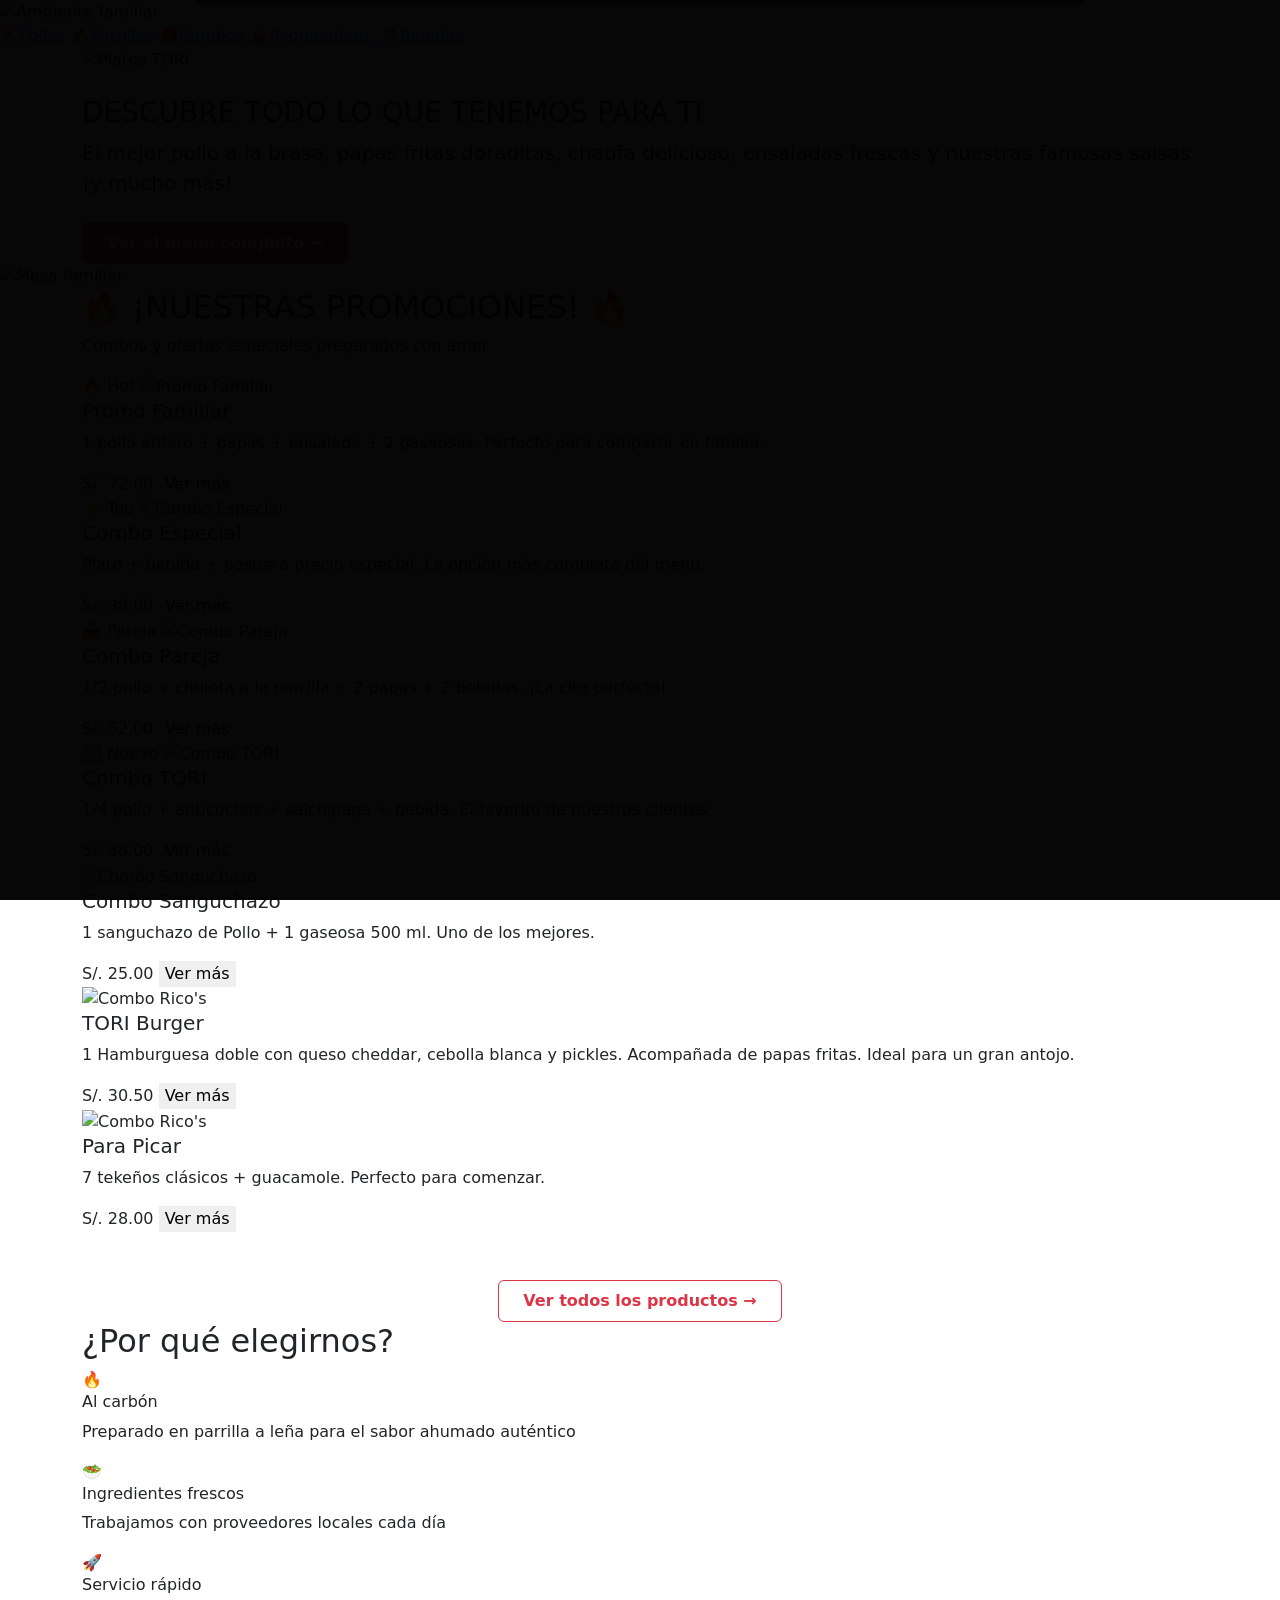
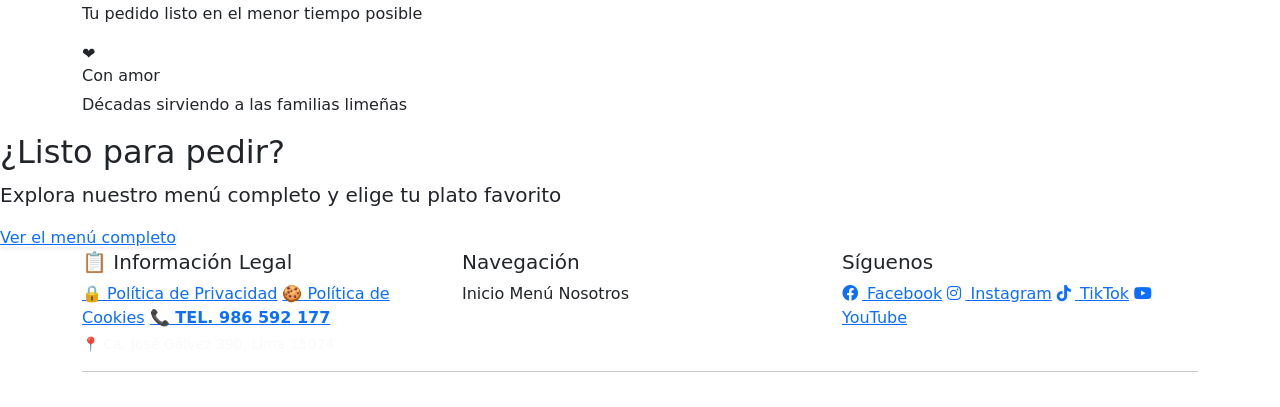
==== commit b7337502: "Modificación del Navbar Se uso Thymeleaf para insertar y centralizar el navbar en un fragmento. (Esp" ====
--- a/Proyecto/src/main/resources/templates/index.html
+++ b/Proyecto/src/main/resources/templates/index.html
@@ -13,63 +13,8 @@
 </head>
 <body>
 
-  <!-- Navbar Unificada -->
-  <nav class="navbar navbar-expand-lg navbar-light">
-    <div class="container-fluid">
-      <a class="navbar-brand" th:href="@{/}">
-        <img th:src="@{/img/LOGO+2+ROJO.png}" alt="Logo TORI Pollería" />
-      </a>
-      <button class="navbar-toggler" type="button" data-bs-toggle="collapse" data-bs-target="#navbarMain" aria-controls="navbarMain" aria-expanded="false" aria-label="Toggle navigation">
-        <span class="navbar-toggler-icon"></span>
-      </button>
-      <div class="collapse navbar-collapse" id="navbarMain">
-        <ul class="navbar-nav me-auto mb-2 mb-lg-0">
-          <li class="nav-item"><a class="nav-link active fw-bold" th:href="@{/}">🏠 INICIO</a></li>
-          <li class="nav-item"><a class="nav-link fw-bold" th:href="@{/menu}">🍗 MENÚ</a></li>
-          <li class="nav-item"><a class="nav-link fw-bold" th:href="@{/nosotros}">👥 NOSOTROS</a></li>
-          <li class="nav-item dropdown">
-            <a class="nav-link dropdown-toggle fw-bold" href="#" role="button" data-bs-toggle="dropdown">🎉 PROMOS</a>
-            <ul class="dropdown-menu">
-              <li><a class="dropdown-item fw-bold" href="#promociones">Ver Promociones</a></li>
-            </ul>
-          </li>
-          <li class="nav-item" th:if="${!sesionActiva}">
-            <a class="nav-link fw-bold" href="#" data-bs-toggle="modal" data-bs-target="#loginModal">🔐 INICIAR SESIÓN</a>
-          </li>
-          <li class="nav-item dropdown user-session-item" th:if="${sesionActiva}">
-            <a class="nav-link dropdown-toggle fw-bold user-session-toggle" href="#" role="button" data-bs-toggle="dropdown" aria-expanded="false">
-              <span class="user-session-avatar"><i class="fa-solid fa-user"></i></span>
-              <span th:text="${usuarioLogueado.nombre}">Usuario</span>
-            </a>
-            <div class="dropdown-menu user-session-menu dropdown-menu-lg-end p-0">
-              <div class="user-session-header">
-                <span class="user-session-avatar user-session-avatar-lg"><i class="fa-solid fa-user"></i></span>
-                <div>
-                  <strong th:text="${usuarioLogueado.nombre}">Usuario</strong>
-                  <small th:text="${usuarioLogueado.correo}">correo@ejemplo.com</small>
-                </div>
-              </div>
-              <div class="user-session-status">
-                <i class="fa-solid fa-circle-check text-success"></i>
-                <span>Sesión iniciada</span>
-              </div>
-              <a class="dropdown-item user-session-action" th:href="@{/api/logout}">
-                <i class="fa-solid fa-right-from-bracket"></i>
-                Cerrar sesión
-              </a>
-            </div>
-          </li>
-        </ul>
-        <div class="d-flex align-items-center gap-2 flex-wrap">
-          <p class="mb-0 me-2 fw-bold" style="font-size:0.82rem;">¡SÍGUENOS!</p>
-          <a href="#" class="social-link" aria-label="Facebook" target="_blank" rel="noopener noreferrer"><img th:src="@{/img/ICONO-FACEBOOK.png}" alt="Facebook" width="20" height="20" /></a>
-          <a href="#" class="social-link" aria-label="Instagram" target="_blank" rel="noopener noreferrer"><img th:src="@{/img/ICONO-INSTAGRAM.png}" alt="Instagram" width="20" height="20" /></a>
-          <a href="#" class="social-link" aria-label="TikTok" target="_blank" rel="noopener noreferrer"><img th:src="@{/img/ICONO-TIKTOK.png}" alt="TikTok" width="20" height="20" /></a>
-          <a href="#" class="social-link" aria-label="YouTube" target="_blank" rel="noopener noreferrer"><img th:src="@{/img/youGpng.png}" alt="YouTube" width="20" height="20" /></a>
-        </div>
-      </div>
-    </div>
-  </nav>
+  <!-- Navbar desde fragments -->
+  <div th:replace="fragments :: navbar"></div>
 
   <!-- Carousel -->
   <div class="container-fluid px-0">
@@ -712,4 +657,4 @@
   </div>
   <script src="https://cdn.jsdelivr.net/npm/bootstrap@5.3.3/dist/js/bootstrap.bundle.min.js"></script>
 </body>
-</html>+</html>
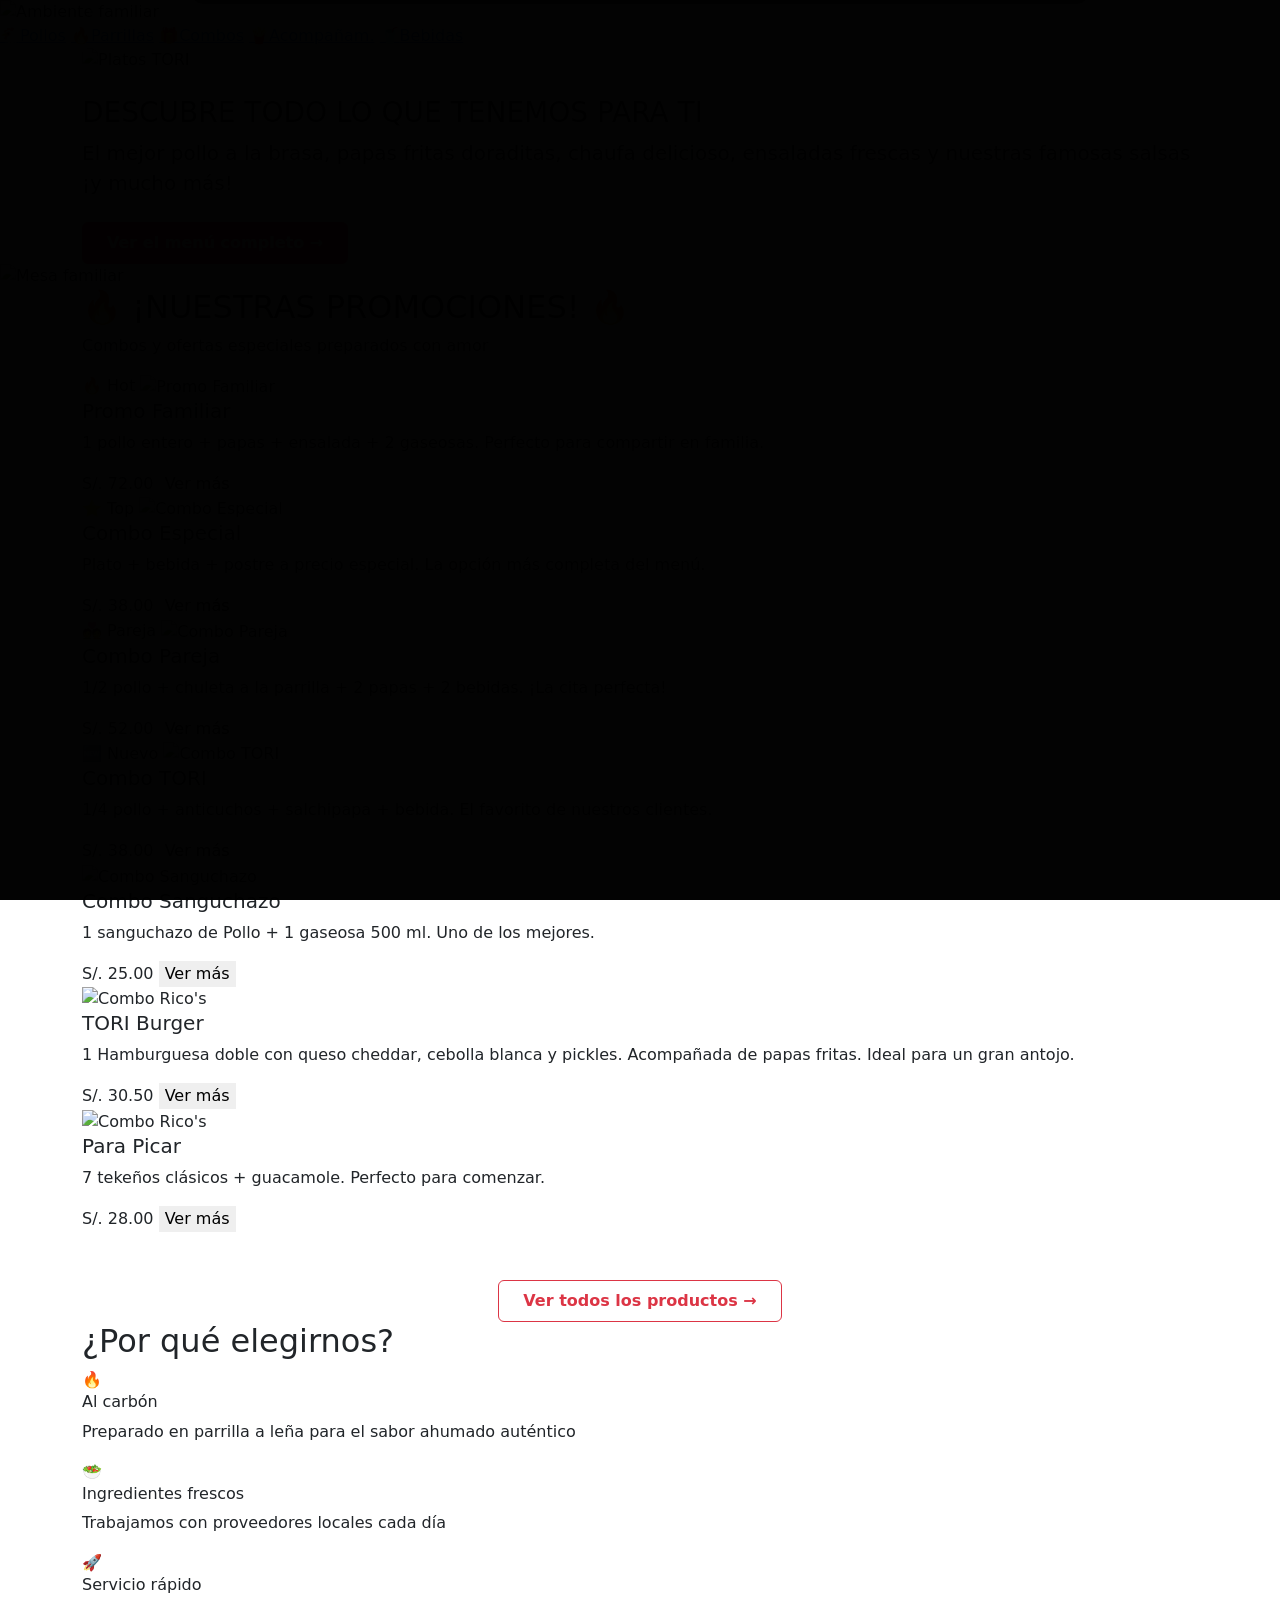
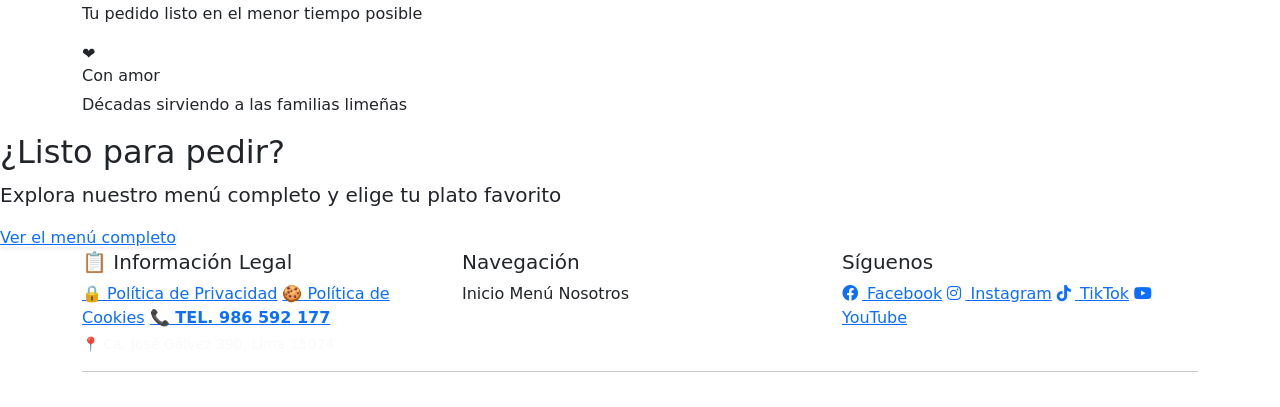
==== commit 53d57b37: "Bloqueo de cuenta 3 - 10 seg" ====
--- a/Proyecto/src/main/resources/templates/index.html
+++ b/Proyecto/src/main/resources/templates/index.html
@@ -293,6 +293,31 @@
 </div>
 <div th:if="${loginEstado == 'error'}" class="modal-backdrop fade show"></div>
 
+<!-- Modal Login Bloqueado -->
+<div class="modal fade" id="modalLoginBloqueado" tabindex="-1" aria-hidden="true"
+     th:classappend="${loginEstado == 'bloqueado'} ? 'show' : ''"
+     th:style="${loginEstado == 'bloqueado'} ? 'display:block;' : ''">
+  <div class="modal-dialog modal-dialog-centered">
+    <div class="modal-content">
+      <div class="modal-header bg-warning text-dark">
+        <h5 class="modal-title fw-bold">Cuenta bloqueada</h5>
+        <button type="button" class="btn-close"
+                onclick="document.getElementById('modalLoginBloqueado').style.display='none'; document.querySelector('.modal-backdrop')?.remove();"></button>
+      </div>
+      <div class="modal-body text-center py-4">
+        <p class="fs-5">Has superado los 3 intentos. Intenta nuevamente en 10 segundos.</p>
+      </div>
+      <div class="modal-footer justify-content-center">
+        <button type="button" class="btn btn-warning fw-bold px-4"
+                onclick="document.getElementById('modalLoginBloqueado').style.display='none'; document.querySelector('.modal-backdrop')?.remove();">
+          Entendido
+        </button>
+      </div>
+    </div>
+  </div>
+</div>
+<div th:if="${loginEstado == 'bloqueado'}" class="modal-backdrop fade show"></div>
+
 <!-- Modal Registro Exitoso -->
 <div class="modal fade" id="modalRegistroExitoso" tabindex="-1" aria-hidden="true"
      th:classappend="${registroEstado == 'exitoso'} ? 'show' : ''"
@@ -399,7 +424,7 @@
 
 <!-- Modal Registro -->
 <div class="modal fade" id="registerModal" tabindex="-1" aria-hidden="true">
-  <div class="modal-dialog modal-dialog-centered">
+  <div class="modal-dialog modal-dialog-centered modal-dialog-scrollable">
     <div class="modal-content">
       <div class="modal-header bg-danger text-white">
         <h5 class="modal-title fw-bold">📝 Crear Cuenta</h5>
@@ -415,6 +440,13 @@
             </div>
           </div>
           <div class="mb-3">
+            <label class="form-label fw-semibold">DNI</label>
+            <div class="input-group">
+              <span class="input-group-text"><i class="fa-solid fa-id-card"></i></span>
+              <input type="text" name="dni" class="form-control" inputmode="numeric" maxlength="8" pattern="[0-9]{8}" placeholder="12345678" title="Ingresa 8 digitos" required>
+            </div>
+          </div>
+          <div class="mb-3">
             <label class="form-label fw-semibold">Correo Electrónico</label>
             <div class="input-group">
               <span class="input-group-text"><i class="fa-solid fa-envelope"></i></span>
@@ -458,203 +490,289 @@
 </div>
 
   <!-- Modal Promo 1: Promo Familiar -->
-  <div class="modal fade" id="promoModal1" tabindex="-1" aria-hidden="true">
-    <div class="modal-dialog modal-dialog-centered">
-      <div class="modal-content">
-        <div class="modal-header bg-danger text-white">
-          <h5 class="modal-title fw-bold">🔥 Promo Familiar</h5>
-          <button type="button" class="btn-close btn-close-white" data-bs-dismiss="modal"></button>
-        </div>
-        <div class="modal-body">
-          <img th:src="@{/img/card1.webp}" class="img-fluid rounded mb-3 w-100" alt="Promo Familiar" style="max-height: 250px; object-fit: cover;" />
-          <h4 class="text-danger fw-bold mb-3">S/. 72.00</h4>
-          <p class="text-muted">Disfruta del auténtico sabor al carbón en la comodidad de tu hogar o en nuestro local con este super combo pensado para toda la familia.</p>
-          <hr />
-          <h6 class="fw-bold"><i class="fa-solid fa-utensils text-danger me-2"></i>¿Qué incluye esta promo?</h6>
-          <ul class="list-unstyled ms-3">
-            <li><i class="fa-solid fa-check text-success me-2"></i> 1 Pollo entero a la brasa dorado a la perfección</li>
-            <li><i class="fa-solid fa-check text-success me-2"></i> Porción familiar de papas fritas crujientes</li>
-            <li><i class="fa-solid fa-check text-success me-2"></i> Ensalada fresca familiar (clásica de pollería)</li>
-            <li><i class="fa-solid fa-check text-success me-2"></i> 2 Gaseosas medianas a elección</li>
-            <li><i class="fa-solid fa-check text-success me-2"></i> Salsas de la casa ilimitadas (ají, mayonesa, mostaza)</li>
-          </ul>
-        </div>
-        <div class="modal-footer bg-light">
-          <button type="button" class="btn btn-secondary fw-bold" data-bs-dismiss="modal">Cerrar</button>
-          <a href="#" class="btn btn-danger fw-bold px-4">Ordenar Ahora</a>
-        </div>
-      </div>
-    </div>
-  </div>
-
-  <!-- Modal Promo 2: Combo Especial -->
-  <div class="modal fade" id="promoModal2" tabindex="-1" aria-hidden="true">
-    <div class="modal-dialog modal-dialog-centered">
-      <div class="modal-content">
-        <div class="modal-header bg-danger text-white">
-          <h5 class="modal-title fw-bold">⭐ Combo Especial</h5>
-          <button type="button" class="btn-close btn-close-white" data-bs-dismiss="modal"></button>
-        </div>
-        <div class="modal-body">
-          <img th:src="@{/img/card2.webp}" class="img-fluid rounded mb-3 w-100" alt="Combo Especial" style="max-height: 250px; object-fit: cover;" />
-          <h4 class="text-danger fw-bold mb-3">S/. 38.00</h4>
-          <p class="text-muted">Nuestra opción individual más completa. Diseñada para calmar el antojo con la combinación perfecta de fondo, bebida y un dulce final.</p>
-          <hr />
-          <h6 class="fw-bold"><i class="fa-solid fa-utensils text-danger me-2"></i>¿Qué incluye esta promo?</h6>
-          <ul class="list-unstyled ms-3">
-            <li><i class="fa-solid fa-check text-success me-2"></i> 1/4 de Pollo a la brasa (pechuga o pierna)</li>
-            <li><i class="fa-solid fa-check text-success me-2"></i> Porción personal de papas fritas + ensalada</li>
-            <li><i class="fa-solid fa-check text-success me-2"></i> 1 Bebida helada a elección</li>
-            <li><i class="fa-solid fa-check text-success me-2"></i> 1 Postre del día de la casa</li>
-          </ul>
-        </div>
-        <div class="modal-footer bg-light">
-          <button type="button" class="btn btn-secondary fw-bold" data-bs-dismiss="modal">Cerrar</button>
-          <a href="#" class="btn btn-danger fw-bold px-4">Ordenar Ahora</a>
-        </div>
-      </div>
-    </div>
-  </div>
-
-  <!-- Modal Promo 3: Combo Pareja -->
-  <div class="modal fade" id="promoModal3" tabindex="-1" aria-hidden="true">
-    <div class="modal-dialog modal-dialog-centered">
-      <div class="modal-content">
-        <div class="modal-header bg-danger text-white">
-          <h5 class="modal-title fw-bold">💑 Combo Pareja</h5>
-          <button type="button" class="btn-close btn-close-white" data-bs-dismiss="modal"></button>
-        </div>
-        <div class="modal-body">
-          <img th:src="@{/img/card3.webp}" class="img-fluid rounded mb-3 w-100" alt="Combo Pareja" style="max-height: 250px; object-fit: cover;" />
-          <h4 class="text-danger fw-bold mb-3">S/. 52.00</h4>
-          <p class="text-muted">¡La cita perfecta para los amantes de las brasas! Combina nuestro tierno pollo con el toque ahumado de una chuleta parrillera de primera.</p>
-          <hr />
-          <h6 class="fw-bold"><i class="fa-solid fa-utensils text-danger me-2"></i>¿Qué incluye esta promo?</h6>
-          <ul class="list-unstyled ms-3">
-            <li><i class="fa-solid fa-check text-success me-2"></i> 1/2 Pollo a la brasa jugoso</li>
-            <li><i class="fa-solid fa-check text-success me-2"></i> 1 Chuleta grande a la parrilla seleccionada</li>
-            <li><i class="fa-solid fa-check text-success me-2"></i> 2 Porciones de papas fritas doradas</li>
-            <li><i class="fa-solid fa-check text-success me-2"></i> 1 Ensalada mediana para compartir</li>
-            <li><i class="fa-solid fa-check text-success me-2"></i> 2 Bebidas personales bien heladas</li>
-          </ul>
-        </div>
-        <div class="modal-footer bg-light">
-          <button type="button" class="btn btn-secondary fw-bold" data-bs-dismiss="modal">Cerrar</button>
-          <a href="#" class="btn btn-danger fw-bold px-4">Ordenar Ahora</a>
-        </div>
-      </div>
-    </div>
-  </div>
-
-  <!-- Modal Promo 4: Combo TORI -->
-  <div class="modal fade" id="promoModal4" tabindex="-1" aria-hidden="true">
-    <div class="modal-dialog modal-dialog-centered">
-      <div class="modal-content">
-        <div class="modal-header bg-danger text-white">
-          <h5 class="modal-title fw-bold">🆕 Combo TORI</h5>
-          <button type="button" class="btn-close btn-close-white" data-bs-dismiss="modal"></button>
-        </div>
-        <div class="modal-body">
-          <img th:src="@{/img/card4.png}" class="img-fluid rounded mb-3 w-100" alt="Combo Rico's" style="max-height: 250px; object-fit: cover;" />
-          <h4 class="text-danger fw-bold mb-3">S/. 38.00</h4>
-          <p class="text-muted">¿No te decides por un solo plato? El Combo TORI es el favorito absoluto porque junta lo mejor de tres mundos peruanos en una sola bandeja.</p>
-          <hr />
-          <h6 class="fw-bold"><i class="fa-solid fa-utensils text-danger me-2"></i>¿Qué incluye esta promo?</h6>
-          <ul class="list-unstyled ms-3">
-            <li><i class="fa-solid fa-check text-success me-2"></i> 1/4 de Pollo a la brasa clásico</li>
-            <li><i class="fa-solid fa-check text-success me-2"></i> 2 Palitos de anticuchos de corazón bien sazonados</li>
-            <li><i class="fa-solid fa-check text-success me-2"></i> Base de salchipapa crujiente</li>
-            <li><i class="fa-solid fa-check text-success me-2"></i> 1 Bebida personal a elección</li>
-          </ul>
-        </div>
-        <div class="modal-footer bg-light">
-          <button type="button" class="btn btn-secondary fw-bold" data-bs-dismiss="modal">Cerrar</button>
-          <a href="#" class="btn btn-danger fw-bold px-4">Ordenar Ahora</a>
-        </div>
-      </div>
-    </div>
-  </div>
-
-  <!-- Modal Promo 5: Promo Sanguchazo -->
-  <div class="modal fade" id="promoModal5" tabindex="-1" aria-hidden="true">
-    <div class="modal-dialog modal-dialog-centered">
-      <div class="modal-content">
-        <div class="modal-header bg-danger text-white">
-          <h5 class="modal-title fw-bold">Promo Sanguchazo</h5>
-          <button type="button" class="btn-close btn-close-white" data-bs-dismiss="modal"></button>
-        </div>
-        <div class="modal-body">
-          <img th:src="@{/img/card5.webp}" class="img-fluid rounded mb-3 w-100" alt="Combo TORI" style="max-height: 250px; object-fit: cover;" />
-          <h4 class="text-danger fw-bold mb-3">S/. 25.00</h4>
-          <p class="text-muted">Promo Sanguchazo es el ideal para un gran antojo porque es una versión mejorada de un Sandwich al estilo TORI.</p>
-          <hr />
-          <h6 class="fw-bold"><i class="fa-solid fa-utensils text-danger me-2"></i>¿Qué incluye esta promo?</h6>
-          <ul class="list-unstyled ms-3">
-            <li><i class="fa-solid fa-check text-success me-2"></i> 1 Sanguchazo al estilo TORI</li>
-            <li><i class="fa-solid fa-check text-success me-2"></i> 1 gaseosa de 500 ml</li>
-          </ul>
-        </div>
-        <div class="modal-footer bg-light">
-          <button type="button" class="btn btn-secondary fw-bold" data-bs-dismiss="modal">Cerrar</button>
-          <a href="#" class="btn btn-danger fw-bold px-4">Ordenar Ahora</a>
-        </div>
-      </div>
-    </div>
-  </div>
-
-  <!-- Modal Promo 6: TORI Burger -->
-  <div class="modal fade" id="promoModal6" tabindex="-1" aria-hidden="true">
-    <div class="modal-dialog modal-dialog-centered">
-      <div class="modal-content">
-        <div class="modal-header bg-danger text-white">
-          <h5 class="modal-title fw-bold">TORI Burger</h5>
-          <button type="button" class="btn-close btn-close-white" data-bs-dismiss="modal"></button>
-        </div>
-        <div class="modal-body">
-          <img th:src="@{/img/card6.webp}" class="img-fluid rounded mb-3 w-100" alt="Combo Rico's" style="max-height: 250px; object-fit: cover;" />
-          <h4 class="text-danger fw-bold mb-3">S/. 30.50</h4>
-          <p class="text-muted">¨Si buscas una hamburguesa bien taypá con la mejora calidad, TORI Burger es para ti. Con ingredientes de alta calidad y a nuestro estilo unico puedes disfrutar de una buena hamburguesa.</p>
-          <hr />
-          <h6 class="fw-bold"><i class="fa-solid fa-utensils text-danger me-2"></i>¿Qué incluye esta promo?</h6>
-          <ul class="list-unstyled ms-3">
-            <li><i class="fa-solid fa-check text-success me-2"></i>1 Hamburguesa doble con queso cheddar, cebolla blanca y pickles</li>
-            <li><i class="fa-solid fa-check text-success me-2"></i>Papas fritas crugientes</li>
-          </ul>
-        </div>
-        <div class="modal-footer bg-light">
-          <button type="button" class="btn btn-secondary fw-bold" data-bs-dismiss="modal">Cerrar</button>
-          <a href="#" class="btn btn-danger fw-bold px-4">Ordenar Ahora</a>
-        </div>
-      </div>
-    </div>
-  </div>
-
-  <!-- Modal Promo 7: Para Picar -->
-  <div class="modal fade" id="promoModal7" tabindex="-1" aria-hidden="true">
-    <div class="modal-dialog modal-dialog-centered">
-      <div class="modal-content">
-        <div class="modal-header bg-danger text-white">
-          <h5 class="modal-title fw-bold">Para Picar</h5>
-          <button type="button" class="btn-close btn-close-white" data-bs-dismiss="modal"></button>
-        </div>
-        <div class="modal-body">
-          <img th:src="@{/img/card7.jpg}" class="img-fluid rounded mb-3 w-100" alt="Combo Rico's" style="max-height: 250px; object-fit: cover;" />
-          <h4 class="text-danger fw-bold mb-3">S/. 28.00</h4>
-          <p class="text-muted">Esta es la mejor forma de empezar una buena orden o compartir con amigos mientras rompen el hielo.</p>
-          <hr />
-          <h6 class="fw-bold"><i class="fa-solid fa-utensils text-danger me-2"></i>¿Qué incluye esta promo?</h6>
-          <ul class="list-unstyled ms-3">
-            <li><i class="fa-solid fa-check text-success me-2"></i> 7 tekeños clásicos</li>
-            <li><i class="fa-solid fa-check text-success me-2"></i> Salsa de guacamole</li>
-          </ul>
-        </div>
-        <div class="modal-footer bg-light">
-          <button type="button" class="btn btn-secondary fw-bold" data-bs-dismiss="modal">Cerrar</button>
-          <a href="#" class="btn btn-danger fw-bold px-4">Ordenar Ahora</a>
-        </div>
-      </div>
-    </div>
-  </div>
+<div class="modal fade" id="promoModal1" tabindex="-1" aria-hidden="true">
+  <div class="modal-dialog modal-dialog-centered">
+    <div class="modal-content">
+      <div class="modal-header bg-danger text-white">
+        <h5 class="modal-title fw-bold">🔥 Promo Familiar</h5>
+        <button type="button" class="btn-close btn-close-white" data-bs-dismiss="modal"></button>
+      </div>
+      <div class="modal-body">
+        <img th:src="@{/img/card1.webp}" class="img-fluid rounded mb-3 w-100" alt="Promo Familiar" style="max-height: 250px; object-fit: cover;" />
+        <h4 class="text-danger fw-bold mb-3">S/. 72.00</h4>
+        <p class="text-muted">Disfruta del auténtico sabor al carbón en la comodidad de tu hogar o en nuestro local con este super combo pensado para toda la familia.</p>
+        <hr />
+        <h6 class="fw-bold"><i class="fa-solid fa-utensils text-danger me-2"></i>¿Qué incluye esta promo?</h6>
+        <ul class="list-unstyled ms-3">
+          <li><i class="fa-solid fa-check text-success me-2"></i> 1 Pollo entero a la brasa dorado a la perfección</li>
+          <li><i class="fa-solid fa-check text-success me-2"></i> Porción familiar de papas fritas crujientes</li>
+          <li><i class="fa-solid fa-check text-success me-2"></i> Ensalada fresca familiar</li>
+          <li><i class="fa-solid fa-check text-success me-2"></i> 2 Gaseosas medianas a elección</li>
+          <li><i class="fa-solid fa-check text-success me-2"></i> Salsas de la casa ilimitadas</li>
+        </ul>
+      </div>
+      <div class="modal-footer bg-light">
+        <button type="button" class="btn btn-secondary fw-bold" data-bs-dismiss="modal">Cerrar</button>
+        <button type="button" class="btn btn-danger fw-bold px-4"
+                onclick="addPromoAndRedirect('promoFamiliar')"> Ordenar Ahora</button>
+      </div>
+    </div>
+  </div>
+</div>
+
+<!-- Modal Promo 2: Combo Especial -->
+<div class="modal fade" id="promoModal2" tabindex="-1" aria-hidden="true">
+  <div class="modal-dialog modal-dialog-centered">
+    <div class="modal-content">
+      <div class="modal-header bg-danger text-white">
+        <h5 class="modal-title fw-bold">⭐ Combo Especial</h5>
+        <button type="button" class="btn-close btn-close-white" data-bs-dismiss="modal"></button>
+      </div>
+      <div class="modal-body">
+        <img th:src="@{/img/card2.webp}" class="img-fluid rounded mb-3 w-100" alt="Combo Especial" style="max-height: 250px; object-fit: cover;" />
+        <h4 class="text-danger fw-bold mb-3">S/. 38.00</h4>
+        <p class="text-muted">Nuestra opción individual más completa. Diseñada para calmar el antojo con la combinación perfecta de fondo, bebida y un dulce final.</p>
+        <hr />
+        <h6 class="fw-bold"><i class="fa-solid fa-utensils text-danger me-2"></i>¿Qué incluye esta promo?</h6>
+        <ul class="list-unstyled ms-3">
+          <li><i class="fa-solid fa-check text-success me-2"></i> 1/4 de Pollo a la brasa (pechuga o pierna)</li>
+          <li><i class="fa-solid fa-check text-success me-2"></i> Porción personal de papas fritas + ensalada</li>
+          <li><i class="fa-solid fa-check text-success me-2"></i> 1 Bebida helada a elección</li>
+          <li><i class="fa-solid fa-check text-success me-2"></i> 1 Postre del día de la casa</li>
+        </ul>
+      </div>
+      <div class="modal-footer bg-light">
+        <button type="button" class="btn btn-secondary fw-bold" data-bs-dismiss="modal">Cerrar</button>
+        <button type="button" class="btn btn-danger fw-bold px-4"
+                onclick="addPromoAndRedirect('comboEspecial')"> Ordenar Ahora</button>
+      </div>
+    </div>
+  </div>
+</div>
+
+
+<!-- Modal Promo 3: Combo Pareja -->
+<div class="modal fade" id="promoModal3" tabindex="-1" aria-hidden="true">
+  <div class="modal-dialog modal-dialog-centered">
+    <div class="modal-content">
+      <div class="modal-header bg-danger text-white">
+        <h5 class="modal-title fw-bold">💑 Combo Pareja</h5>
+        <button type="button" class="btn-close btn-close-white" data-bs-dismiss="modal"></button>
+      </div>
+      <div class="modal-body">
+        <img th:src="@{/img/card3.webp}" class="img-fluid rounded mb-3 w-100" alt="Combo Pareja" style="max-height: 250px; object-fit: cover;" />
+        <h4 class="text-danger fw-bold mb-3">S/. 52.00</h4>
+        <p class="text-muted">¡La cita perfecta para los amantes de las brasas! Combina nuestro tierno pollo con el toque ahumado de una chuleta parrillera de primera.</p>
+        <hr />
+        <h6 class="fw-bold"><i class="fa-solid fa-utensils text-danger me-2"></i>¿Qué incluye esta promo?</h6>
+        <ul class="list-unstyled ms-3">
+          <li><i class="fa-solid fa-check text-success me-2"></i> 1/2 Pollo a la brasa jugoso</li>
+          <li><i class="fa-solid fa-check text-success me-2"></i> 1 Chuleta grande a la parrilla seleccionada</li>
+          <li><i class="fa-solid fa-check text-success me-2"></i> 2 Porciones de papas fritas doradas</li>
+          <li><i class="fa-solid fa-check text-success me-2"></i> 1 Ensalada mediana para compartir</li>
+          <li><i class="fa-solid fa-check text-success me-2"></i> 2 Bebidas personales bien heladas</li>
+        </ul>
+      </div>
+      <div class="modal-footer bg-light">
+        <button type="button" class="btn btn-secondary fw-bold" data-bs-dismiss="modal">Cerrar</button>
+        <button type="button" class="btn btn-danger fw-bold px-4"
+                onclick="addPromoAndRedirect('comboPareja')"> Ordenar Ahora</button>
+      </div>
+    </div>
+  </div>
+</div>
+
+
+<!-- Modal Promo 4: Combo TORI -->
+<div class="modal fade" id="promoModal4" tabindex="-1" aria-hidden="true">
+  <div class="modal-dialog modal-dialog-centered">
+    <div class="modal-content">
+      <div class="modal-header bg-danger text-white">
+        <h5 class="modal-title fw-bold">🆕 Combo TORI</h5>
+        <button type="button" class="btn-close btn-close-white" data-bs-dismiss="modal"></button>
+      </div>
+      <div class="modal-body">
+        <img th:src="@{/img/card4.png}" class="img-fluid rounded mb-3 w-100" alt="Combo TORI" style="max-height: 250px; object-fit: cover;" />
+        <h4 class="text-danger fw-bold mb-3">S/. 38.00</h4>
+        <p class="text-muted">¿No te decides por un solo plato? El Combo TORI es el favorito absoluto porque junta lo mejor de tres mundos peruanos en una sola bandeja.</p>
+        <hr />
+        <h6 class="fw-bold"><i class="fa-solid fa-utensils text-danger me-2"></i>¿Qué incluye esta promo?</h6>
+        <ul class="list-unstyled ms-3">
+          <li><i class="fa-solid fa-check text-success me-2"></i> 1/4 de Pollo a la brasa clásico</li>
+          <li><i class="fa-solid fa-check text-success me-2"></i> 2 Palitos de anticuchos de corazón bien sazonados</li>
+          <li><i class="fa-solid fa-check text-success me-2"></i> Base de salchipapa crujiente</li>
+          <li><i class="fa-solid fa-check text-success me-2"></i> 1 Bebida personal a elección</li>
+        </ul>
+      </div>
+      <div class="modal-footer bg-light">
+        <button type="button" class="btn btn-secondary fw-bold" data-bs-dismiss="modal">Cerrar</button>
+        <button type="button" class="btn btn-danger fw-bold px-4"
+                onclick="addPromoAndRedirect('comboTORI')"> Ordenar Ahora</button>
+      </div>
+    </div>
+  </div>
+</div>
+
+
+<!-- Modal Promo 5: Promo Sanguchazo -->
+<div class="modal fade" id="promoModal5" tabindex="-1" aria-hidden="true">
+  <div class="modal-dialog modal-dialog-centered">
+    <div class="modal-content">
+      <div class="modal-header bg-danger text-white">
+        <h5 class="modal-title fw-bold">🥪 Promo Sanguchazo</h5>
+        <button type="button" class="btn-close btn-close-white" data-bs-dismiss="modal"></button>
+      </div>
+      <div class="modal-body">
+        <img th:src="@{/img/card5.webp}" class="img-fluid rounded mb-3 w-100" alt="Promo Sanguchazo" style="max-height: 250px; object-fit: cover;" />
+        <h4 class="text-danger fw-bold mb-3">S/. 25.00</h4>
+        <p class="text-muted">Promo Sanguchazo es el ideal para un gran antojo porque es una versión mejorada de un Sandwich al estilo TORI.</p>
+        <hr />
+        <h6 class="fw-bold"><i class="fa-solid fa-utensils text-danger me-2"></i>¿Qué incluye esta promo?</h6>
+        <ul class="list-unstyled ms-3">
+          <li><i class="fa-solid fa-check text-success me-2"></i> 1 Sanguchazo al estilo TORI</li>
+          <li><i class="fa-solid fa-check text-success me-2"></i> 1 gaseosa de 500 ml</li>
+        </ul>
+      </div>
+      <div class="modal-footer bg-light">
+        <button type="button" class="btn btn-secondary fw-bold" data-bs-dismiss="modal">Cerrar</button>
+        <button type="button" class="btn btn-danger fw-bold px-4"
+                onclick="addPromoAndRedirect('promoSanguchazo')"> Ordenar Ahora</button>
+      </div>
+    </div>
+  </div>
+</div>
+
+
+<!-- Modal Promo 6: TORI Burger -->
+<div class="modal fade" id="promoModal6" tabindex="-1" aria-hidden="true">
+  <div class="modal-dialog modal-dialog-centered">
+    <div class="modal-content">
+      <div class="modal-header bg-danger text-white">
+        <h5 class="modal-title fw-bold">🍔 TORI Burger</h5>
+        <button type="button" class="btn-close btn-close-white" data-bs-dismiss="modal"></button>
+      </div>
+      <div class="modal-body">
+        <img th:src="@{/img/card6.webp}" class="img-fluid rounded mb-3 w-100" alt="TORI Burger" style="max-height: 250px; object-fit: cover;" />
+        <h4 class="text-danger fw-bold mb-3">S/. 30.50</h4>
+        <p class="text-muted">Si buscas una hamburguesa bien taypá con la mejor calidad, TORI Burger es para ti. Con ingredientes de alta calidad y a nuestro estilo único puedes disfrutar de una buena hamburguesa.</p>
+        <hr />
+        <h6 class="fw-bold"><i class="fa-solid fa-utensils text-danger me-2"></i>¿Qué incluye esta promo?</h6>
+        <ul class="list-unstyled ms-3">
+          <li><i class="fa-solid fa-check text-success me-2"></i> 1 Hamburguesa doble con queso cheddar, cebolla blanca y pickles</li>
+          <li><i class="fa-solid fa-check text-success me-2"></i> Papas fritas crujientes</li>
+        </ul>
+      </div>
+      <div class="modal-footer bg-light">
+        <button type="button" class="btn btn-secondary fw-bold" data-bs-dismiss="modal">Cerrar</button>
+        <button type="button" class="btn btn-danger fw-bold px-4"
+                onclick="addPromoAndRedirect('toriBurger')"> Ordenar Ahora</button>
+      </div>
+    </div>
+  </div>
+</div>
+
+
+<!-- Modal Promo 7: Para Picar -->
+<div class="modal fade" id="promoModal7" tabindex="-1" aria-hidden="true">
+  <div class="modal-dialog modal-dialog-centered">
+    <div class="modal-content">
+      <div class="modal-header bg-danger text-white">
+        <h5 class="modal-title fw-bold">🥟 Para Picar</h5>
+        <button type="button" class="btn-close btn-close-white" data-bs-dismiss="modal"></button>
+      </div>
+      <div class="modal-body">
+        <img th:src="@{/img/card7.jpg}" class="img-fluid rounded mb-3 w-100" alt="Para Picar" style="max-height: 250px; object-fit: cover;" />
+        <h4 class="text-danger fw-bold mb-3">S/. 28.00</h4>
+        <p class="text-muted">Esta es la mejor forma de empezar una buena orden o compartir con amigos mientras rompen el hielo.</p>
+        <hr />
+        <h6 class="fw-bold"><i class="fa-solid fa-utensils text-danger me-2"></i>¿Qué incluye esta promo?</h6>
+        <ul class="list-unstyled ms-3">
+          <li><i class="fa-solid fa-check text-success me-2"></i> 7 tequeños clásicos</li>
+          <li><i class="fa-solid fa-check text-success me-2"></i> Salsa de guacamole</li>
+        </ul>
+      </div>
+      <div class="modal-footer bg-light">
+        <button type="button" class="btn btn-secondary fw-bold" data-bs-dismiss="modal">Cerrar</button>
+        <button type="button" class="btn btn-danger fw-bold px-4"
+                onclick="addPromoAndRedirect('paraPicar')"> Ordenar Ahora</button>
+      </div>
+    </div>
+  </div>
+</div>
+
+<script>
+  function addPromoAndRedirect(productId) {
+    fetch('/cart/add', {
+      method: 'POST',
+      headers: { 'Content-Type': 'application/x-www-form-urlencoded' },
+      body: 'id=' + productId + '&categoria=combo&cantidad=1'
+    }).then(() => {
+      // Redirigir al menú después de 2 segundos
+      setTimeout(() => {
+        window.location.href = '/menu';
+      }, 500);
+    });
+  }
+</script>
   <script src="https://cdn.jsdelivr.net/npm/bootstrap@5.3.3/dist/js/bootstrap.bundle.min.js"></script>
+  <script>
+    (() => {
+      const statusModalIds = new Set([
+        'modalLoginExitoso',
+        'modalLoginError',
+        'modalLoginBloqueado',
+        'modalRegistroExitoso',
+        'modalRegistroError',
+        'modalLogoutExitoso'
+      ]);
+
+      const clearStatusParams = () => {
+        const url = new URL(window.location.href);
+        const params = ['login', 'registro', 'logout'];
+        const hasStatusParam = params.some((param) => url.searchParams.has(param));
+
+        if (!hasStatusParam) {
+          return;
+        }
+
+        params.forEach((param) => url.searchParams.delete(param));
+        window.history.replaceState({}, document.title, url.pathname + url.search + url.hash);
+      };
+
+      const cleanModalState = () => {
+        document.querySelectorAll('.modal-backdrop').forEach((backdrop) => backdrop.remove());
+        document.body.classList.remove('modal-open');
+        document.body.style.removeProperty('overflow');
+        document.body.style.removeProperty('padding-right');
+        clearStatusParams();
+      };
+
+      document.addEventListener('click', (event) => {
+        const button = event.target.closest('button');
+
+        if (!button) {
+          return;
+        }
+
+        const modal = button.closest('.modal');
+
+        if (!modal || !statusModalIds.has(modal.id)) {
+          return;
+        }
+
+        event.preventDefault();
+        event.stopImmediatePropagation();
+
+        modal.classList.remove('show');
+        modal.style.display = 'none';
+        modal.setAttribute('aria-hidden', 'true');
+        modal.removeAttribute('aria-modal');
+        modal.removeAttribute('role');
+        cleanModalState();
+      }, true);
+
+      document.addEventListener('hidden.bs.modal', cleanModalState);
+    })();
+  </script>
 </body>
 </html>
